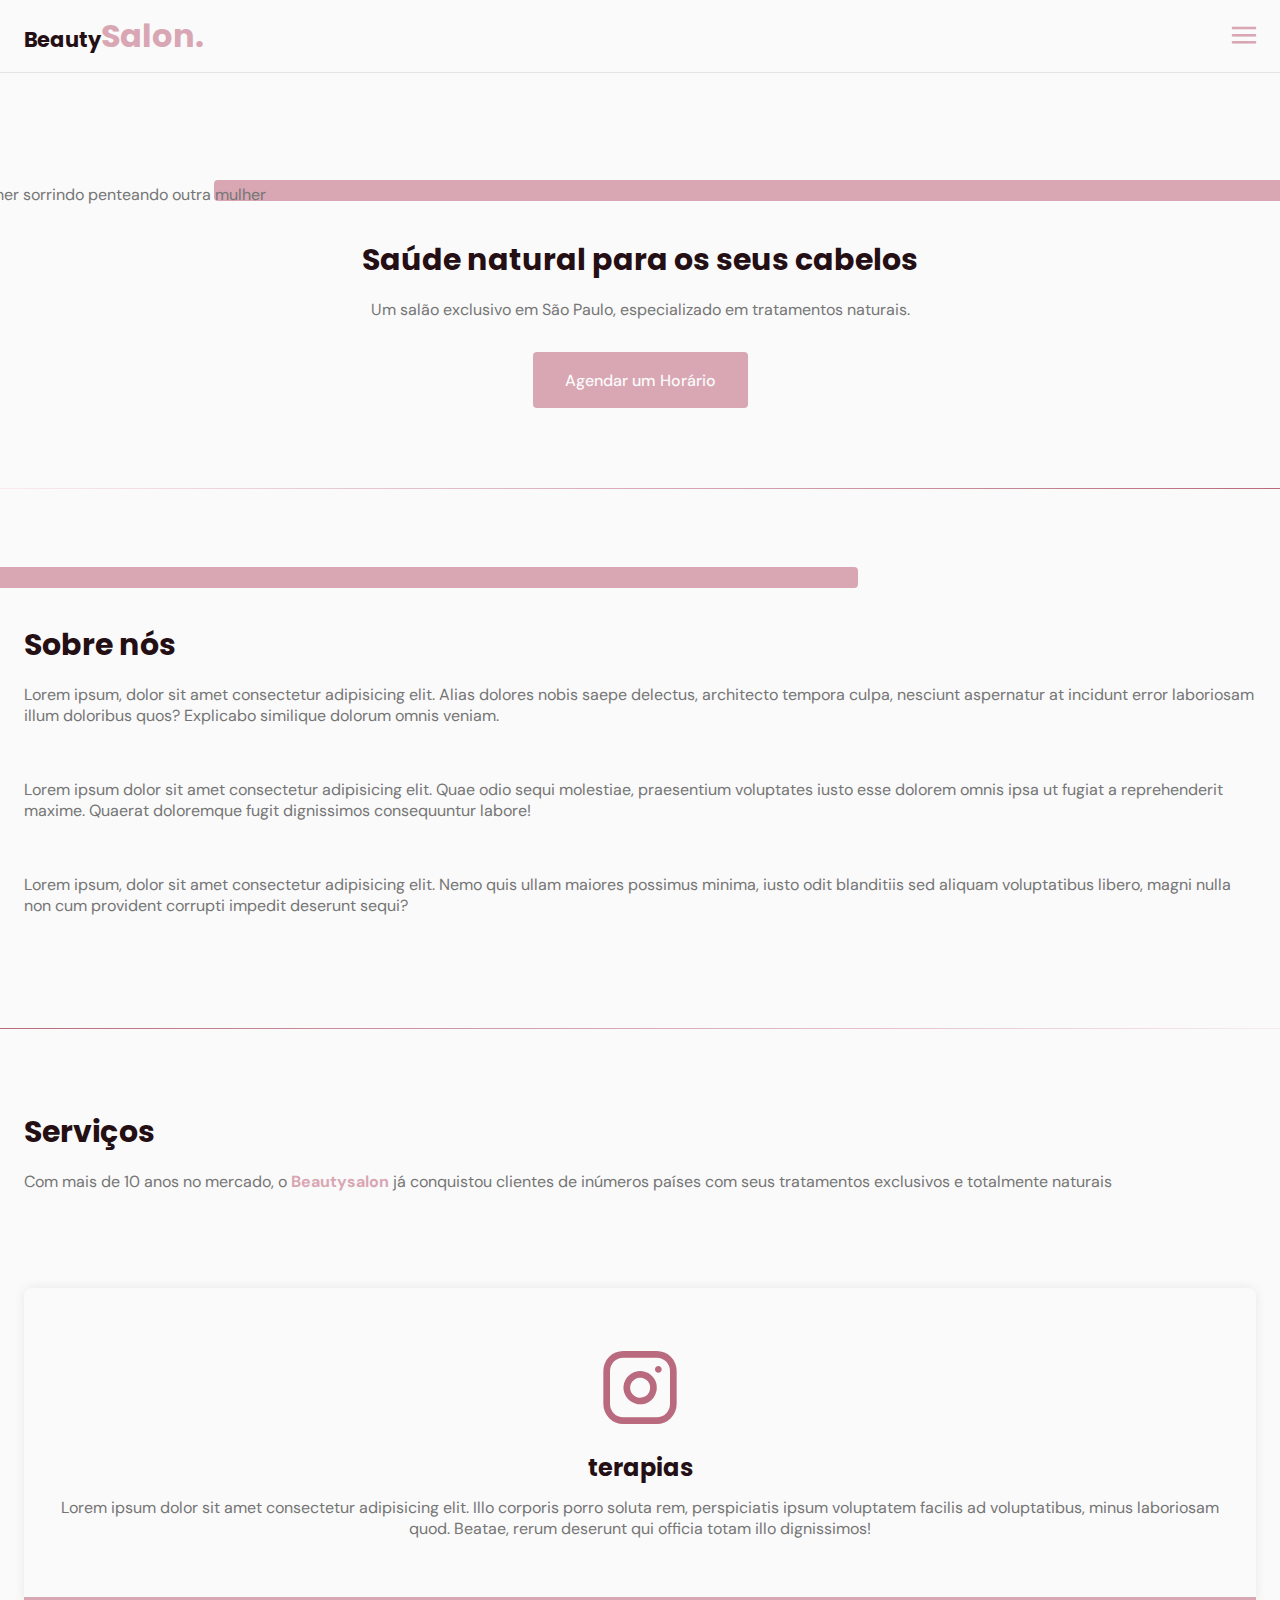
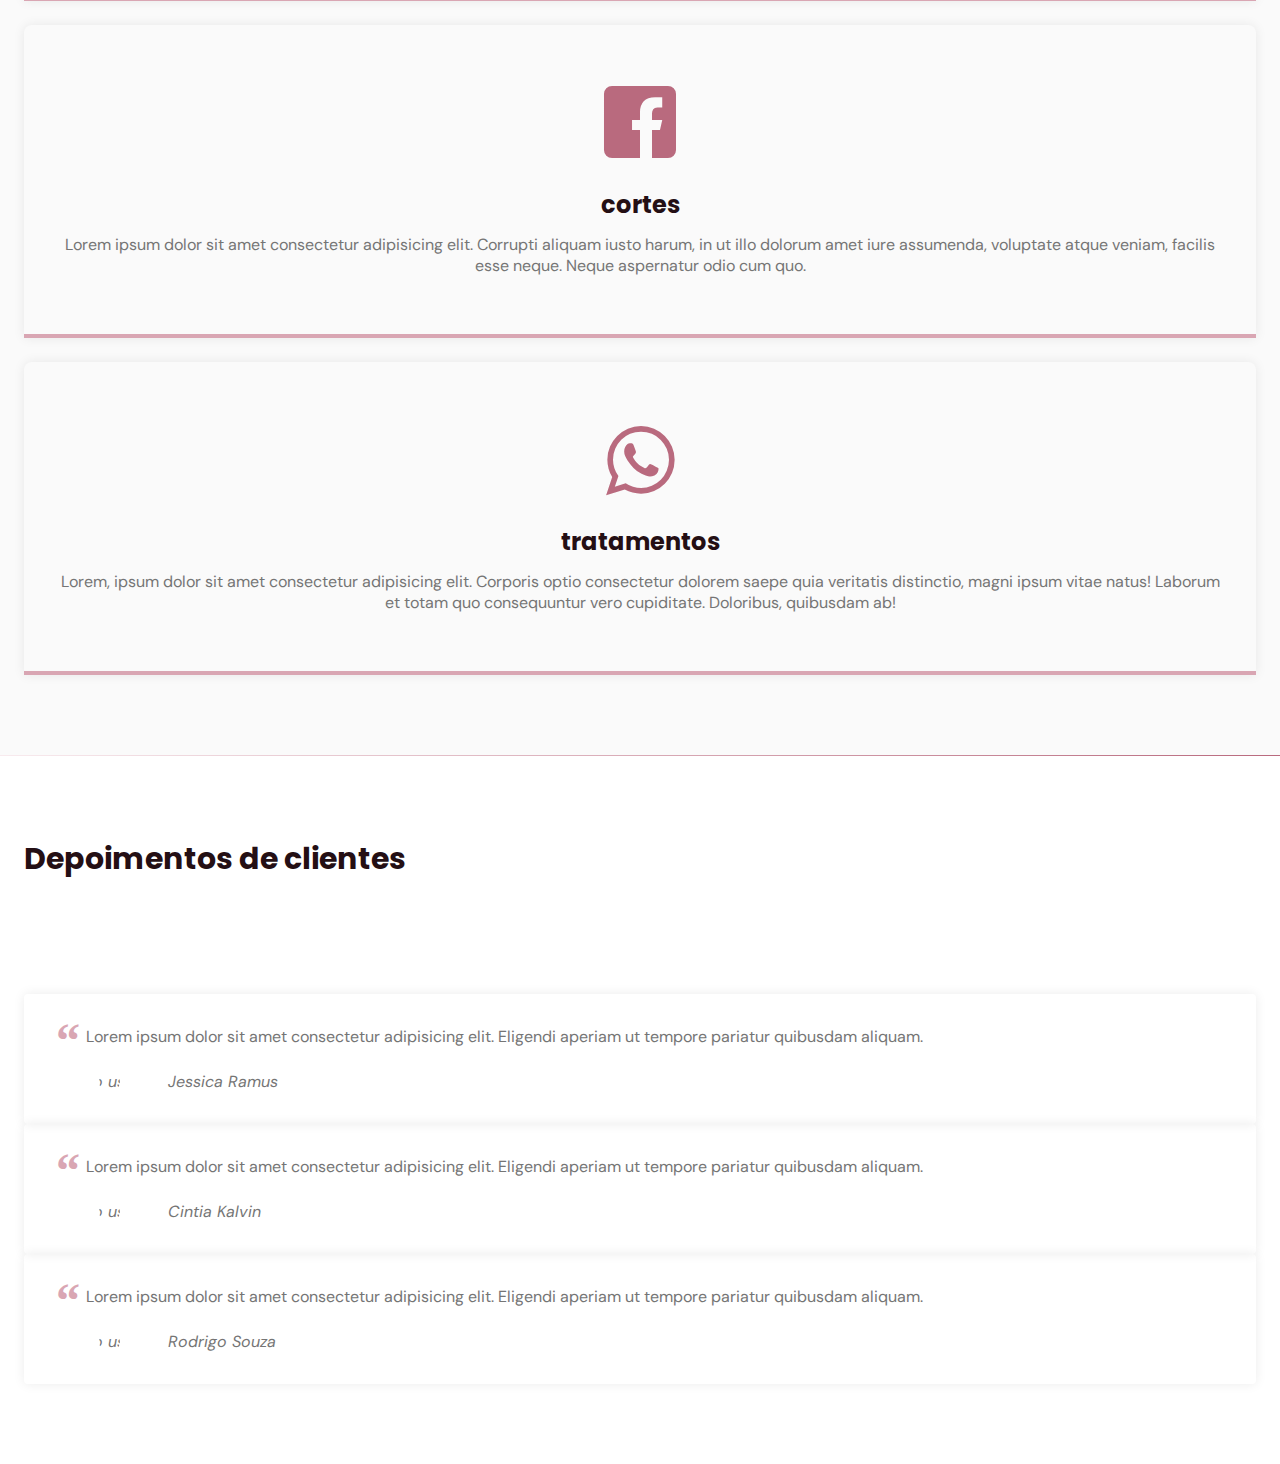
==== index.html @ 665cf6f9 "editando carrosel de depoimentos" ====
<!DOCTYPE html>
<html lang="pt_BR">
  <head>
    <meta charset="UTF-8" />
    <meta name="viewport" content="width=device-width, initial-scale=1.0" />
    <!--Styles-->
    <link rel="stylesheet" href="style.css" />

    <!--Icones-->
    <link rel="stylesheet" href="assets/style.css" />

    <!--Fonts-->
    <link rel="preconnect" href="https://fonts.gstatic.com" />
    <link
      href="https://fonts.googleapis.com/css2?family=DM+Sans:wght@400;500;700&family=Poppins:wght@400;500;700&display=swap"
      rel="stylesheet"
    />
    <title>Moledo Site</title>
  </head>
  <body>
    <!--header-->
    <header id="header">
      <nav class="container">
        <a class="logo" href="#">Beauty<span>Salon.</span></a>
        <!--Menu-->
        <div class="menu">
          <ul class="grid">
            <li><a class="title" href="#home">Inicio</a></li>
            <li><a class="title" href="#about">Sobre</a></li>
            <li><a class="title" href="#services">Serviços</a></li>
            <li><a class="title" href="#testimonials">Depoimentos</a></li>
            <li><a class="title" href="#contact">Contato</a></li>
          </ul>
        </div>
        <!--/menu-->
        <div class="toggle icon-menu"></div>
        <div class="toggle icon-x"></div>
      </nav>
    </header>
    <!--/header-->
    <main>
      <!--home-->
      <section class="section" id="home">
        <div class="container grid">
          <div class="image">
            <img
              src=https://images.unsplash.com/photo-1521590832167-7bcbfaa6381f?ixlib=rb-1.2.1&ixid=MnwxMjA3fDB8MHxwaG90by1wYWdlfHx8fGVufDB8fHx8&auto=format&fit=crop&w=1050&q=80
              alt="Mulher sorrindo penteando outra mulher"
            />
          </div>
          <div class="text">
            <h2 class="title">Saúde natural para os seus cabelos</h2>
            <p>
              Um salão exclusivo em São Paulo, especializado em tratamentos
              naturais.
            </p>
            <a class="button" href="#">Agendar um Horário</a>
          </div>
        </div>
      </section>
      <!--/home-->
      <div class="divider-1"></div>
      <!--about-->
      <section class="section" id="about">
        <div class="container grid">
          <div class="image">
            <img
              src="https://images.unsplash.com/photo-1559599101-f09722fb4948?ixlib=rb-1.2.1&ixid=MnwxMjA3fDB8MHxwaG90by1wYWdlfHx8fGVufDB8fHx8&auto=format&fit=crop&w=1050&q=80"
              alt=""
            />
          </div>
          <div class="text">
            <h2 class="title">Sobre nós</h2>
            <p>
              Lorem ipsum, dolor sit amet consectetur adipisicing elit. Alias
              dolores nobis saepe delectus, architecto tempora culpa, nesciunt
              aspernatur at incidunt error laboriosam illum doloribus quos?
              Explicabo similique dolorum omnis veniam.
            </p>
            <br />
            <p>
              Lorem ipsum dolor sit amet consectetur adipisicing elit. Quae odio
              sequi molestiae, praesentium voluptates iusto esse dolorem omnis
              ipsa ut fugiat a reprehenderit maxime. Quaerat doloremque fugit
              dignissimos consequuntur labore!
            </p>
            <br />
            <p>
              Lorem ipsum, dolor sit amet consectetur adipisicing elit. Nemo
              quis ullam maiores possimus minima, iusto odit blanditiis sed
              aliquam voluptatibus libero, magni nulla non cum provident
              corrupti impedit deserunt sequi?
            </p>
          </div>
        </div>
      </section>
      <!--/about-->
      <div class="divider-2"></div>
      <!--services-->
      <section class="section" id="services">
        <div class="container grid">
          <header>
            <h2 class="title">Serviços</h2>
            <p>
              Com mais de 10 anos no mercado, o <strong> Beautysalon</strong> já
              conquistou clientes de inúmeros países com seus tratamentos
              exclusivos e totalmente naturais
            </p>
          </header>
          <div class="cards grid">
            <div class="card">
              <i class="icon-instagram"></i>
              <h3 class="title">terapias</h3>
              <p>
                Lorem ipsum dolor sit amet consectetur adipisicing elit. Illo
                corporis porro soluta rem, perspiciatis ipsum voluptatem facilis
                ad voluptatibus, minus laboriosam quod. Beatae, rerum deserunt
                qui officia totam illo dignissimos!
              </p>
            </div>
            <div class="card">
              <i class="icon-facebook"></i>
              <h3 class="title">cortes</h3>
              <p>
                Lorem ipsum dolor sit amet consectetur adipisicing elit.
                Corrupti aliquam iusto harum, in ut illo dolorum amet iure
                assumenda, voluptate atque veniam, facilis esse neque. Neque
                aspernatur odio cum quo.
              </p>
            </div>
            <div class="card">
              <i class="icon-whatsapp"></i>
              <h3 class="title">tratamentos</h3>
              <p>
                Lorem, ipsum dolor sit amet consectetur adipisicing elit.
                Corporis optio consectetur dolorem saepe quia veritatis
                distinctio, magni ipsum vitae natus! Laborum et totam quo
                consequuntur vero cupiditate. Doloribus, quibusdam ab!
              </p>
            </div>
          </div>
        </div>
      </section>
      <!--/services-->
      <div class="divider-1"></div>
      <!--slide-->
      <section class="section" id="testimonials">
        <div class="container grid">
            <header>
              <h2 class="title">Depoimentos de clientes</h2>
            </header>
            <div class="testimonials">
              <div class="testimonial">
                <blockquote>
                  <p>
                    <span>&ldquo;</span>
                    Lorem ipsum dolor sit amet consectetur adipisicing elit. Eligendi aperiam ut tempore pariatur quibusdam aliquam. 
                  </p>
                  <cite>
                    <img src="https://randomuser.me/api/portraits/women/9.jpg" alt="foto usuario">
                    Jessica Ramus
                  </cite>
                </blockquote>
              </div>

              <div class="testimonial">
                <blockquote>
                  <p>
                    <span>&ldquo;</span>
                    Lorem ipsum dolor sit amet consectetur adipisicing elit. Eligendi aperiam ut tempore pariatur quibusdam aliquam. 
                  </p>
                  <cite>
                    <img src="https://randomuser.me/api/portraits/women/60.jpg" alt="foto usuario">
                    Cintia Kalvin
                  </cite>
                </blockquote>
              </div>

              <div class="testimonial">
                <blockquote>
                  <p>
                    <span>&ldquo;</span>
                    Lorem ipsum dolor sit amet consectetur adipisicing elit. Eligendi aperiam ut tempore pariatur quibusdam aliquam. 
                  </p>
                  <cite>
                    <img src="https://randomuser.me/api/portraits/men/72.jpg" alt="foto usuario">
                    Rodrigo Souza
                  </cite>
                </blockquote>
              </div>

            </div>
        </div>
      </section>

      <!--contact-->


    </main>

    <script src="main.js"></script>
  </body>
</html>
---- style.css ----
* {
  margin: 0%;
  padding: 0%;
  box-sizing: border-box;
}
img {
  width: 100%;
  height: auto;
}

ul {
  list-style: none;
}

a {
  text-decoration: none;
}

:root {
  --header-height: 4.5rem;
  --hue: 345;
  --base-color: hsl(var(--hue) 40% 75%);
  --base-color-second: hsl(var(--hue) 65% 88%);
  --base-color-alt: hsl(var(--hue) 57% 53%);
  --title-color: hsl(var(--hue) 41% 10%);
  --text-color: hsl(0 0% 46%);
  --text-color-light: hsl(0 0% 98%);
  --body-color: hsl(0 0% 98%);
}

html {
  scroll-behavior: smooth;
}

body {
  font: 400 1rem 'DM Sans', sans-serif;
  color: var(--text-color);
  background: var(--body-color);
  -webkit-font-smoothing: antialiased;
}
.title {
  font: 700 1.875rem 'Poppins', sans-serif;
  color: var(--title-color);
  -webkit-font-smoothing: auto;
}

nav {
  height: 4.5rem;
  display: flex;
  justify-content: space-between;
  align-items: center;
  width: 100%;
}

nav ul li {
  text-align: center;
}

nav ul li a {
  transition: 0.3s;
  position: relative;
}

nav ul li a:hover {
  color: var(--base-color);
}

nav ul li a::after {
  content: '';
  width: 0%;
  height: 2px;
  background: var(--base-color);
  position: absolute;
  left: 0;
  bottom: 0;

  transition: width 0.2s;
}

nav ul li a:hover::after {
  width: 100%;
}

nav .menu {
  opacity: 0;
  visibility: hidden;
  top: -20rem;
  transition: 0.2s;
}

nav .menu ul {
  display: none;
}

nav.show .menu {
  opacity: 1;
  visibility: visible;
  background: var(--body-color);

  height: 100vh;
  width: 100vw;

  position: fixed;
  top: 0;
  left: 0;

  display: grid;
  place-content: center;
}

nav.show .menu ul {
  display: grid;
}
nav.show ul.grid {
  gap: 4rem;
}

.toggle {
  color: var(--base-color);
  font-size: 1.5rem;
  cursor: pointer;
}

nav .icon-x {
  visibility: hidden;
  opacity: 0;

  position: absolute;
  top: -1.5rem;
  right: 1.5rem;

  transition: 0.2s;
}

nav.show div.icon-x {
  visibility: visible;
  opacity: 1;
  top: 1.5rem;
}

.button {
  background-color: var(--base-color);
  color: var(--text-color-light);
  height: 3.5rem;
  display: inline-flex;
  align-items: center;
  padding: 0 2rem;
  border-radius: 0.25rem;
  font: 500 1rem 'DM Sans', sans-serif;
  transition: background 0.3s;
}

.button:hover {
  background: var(--base-color-alt);
}

.divider-1 {
  height: 1px;
  background: linear-gradient(
    270deg,
    hsla(var(--hue), 36%, 57%, 1),
    hsla(var(--hue), 65%, 88%, 0.34)
  );
}

.divider-2 {
  height: 1px;
  background: linear-gradient(
    270deg,
    hsla(var(--hue), 65%, 88%, 0.34),
    hsla(var(--hue), 36%, 57%, 1)
  );
}

#header {
  border-bottom: 1px solid #e4e4e4;
  margin-bottom: 2rem;
  display: flex;

  width: 100%;
  position: fixed;
  top: 0;
  left: 0;
  z-index: 100;
  background-color: var(--body-color);
}

#header.scroll {
  box-shadow: 0px 0px 12px rgba(0, 0, 0, 0.15);
  background: var(--base-color);
}

#header.scroll .logo span {
  transition: 0.5s;
  color: white;
}

#header.scroll .icon-menu {
  transition: 0.5s;
  color: white;
}

.section header {
  margin-bottom: 4rem;
}

.section header strong {
  color: var(--base-color);
}

.logo {
  font: 700 1.31rem 'Poppins', sans-serif;
  color: var(--title-color);
}
.logo span {
  color: var(--base-color);
  font-size: 2rem;
}
main {
  margin-top: 6.5rem;
}

.section {
  padding: 5rem 0;
}

.section .title {
  margin-bottom: 1rem;
}

.container {
  margin-left: 1.5rem;
  margin-right: 1.5rem;
}

.grid {
  display: grid;
  gap: 2rem;
}

#home {
  overflow: hidden;
}
#home .container {
  margin: 0;
}

#home .image {
  position: relative;
}

#home .image::before {
  content: '';
  height: 100%;
  width: 100%;
  background: var(--base-color);
  position: absolute;
  top: -16.8%;
  left: 16.7%;
  z-index: 0;
}

#home .image img {
  position: relative;
  right: 2.93rem;
}
#home .image img,
#home .image::before {
  border-radius: 0.25rem;
}

#home .text {
  margin-left: 1.5rem;
  margin-right: 1.5rem;
  text-align: center;
}

#home .text h1 {
  margin-bottom: 1rem;
}

#home .text p {
  margin-bottom: 2rem;
  max-width: 100%;
}

/*===about===*/

#about .container {
  margin: 0;
}

#about .image {
  position: relative;
}

#about .image::before {
  content: '';
  height: 100%;
  width: 100%;
  background: var(--base-color);
  position: absolute;
  top: -8.3%;
  left: -33%;
  z-index: 0;
}

#about .image img {
  position: relative;
}
#about .image img,
#about .image::before {
  border-radius: 0.25rem;
}

#about .text {
  margin-left: 1.5rem;
  margin-right: 1.5rem;
}

#about .text h1 {
  margin-bottom: 1rem;
}

#about .text p {
  margin-bottom: 2rem;
  max-width: 100%;
}

/*===Services===*/
.cards.grid {
  gap: 1.5rem;
}

.card {
  padding: 3.625rem 2rem;
  box-shadow: 0px 0px 12px rgba(0, 0, 0, 0.08);
  border-bottom: 0.25rem solid var(--base-color);
  border-radius: 0.5rem 0.5rem 0 0;
  text-align: center;
}

.card i {
  display: block;
  margin-bottom: 1.5rem;
  font-size: 5rem;
  color: hsla(var(--hue), 36%, 57%, 1);
}

.card .title {
  font-size: 1.5rem;
  margin-bottom: 0.75rem;
}


#testimonials{
  background:white
}

#testimonials blockquote{
  padding: 2rem;
  box-shadow: 0px 0px 12px rgba(0, 0, 0, 0.08);
  border-radius: 0.25rem;
}

#testimonials blockquote p{
  position: relative;
  text-indent: 1.9rem;
  margin-bottom: 1.5rem;
}

#testimonials blockquote p span {
font: 700 3rem serif;
position: absolute;
left: -1.9rem;
top: -0.8rem;
color: var(--base-color);
}

#testimonials cite img {
height: 2.5rem;
width: 2.5rem;
clip-path: circle();

}

#testimonials cite{

}
---- assets/style.css ----
@font-face {
  font-family: 'icomoon';
  src:  url('fonts/icomoon.eot?lw36qu');
  src:  url('fonts/icomoon.eot?lw36qu#iefix') format('embedded-opentype'),
    url('fonts/icomoon.ttf?lw36qu') format('truetype'),
    url('fonts/icomoon.woff?lw36qu') format('woff'),
    url('fonts/icomoon.svg?lw36qu#icomoon') format('svg');
  font-weight: normal;
  font-style: normal;
  font-display: block;
}

[class^="icon-"], [class*=" icon-"] {
  /* use !important to prevent issues with browser extensions that change fonts */
  font-family: 'icomoon' !important;
  speak: never;
  font-style: normal;
  font-weight: normal;
  font-variant: normal;
  text-transform: none;
  line-height: 1;

  /* Better Font Rendering =========== */
  -webkit-font-smoothing: antialiased;
  -moz-osx-font-smoothing: grayscale;
}

.icon-whatsapp:before {
  content: "\e900";
}
.icon-menu:before {
  content: "\e901";
}
.icon-instagram-with-circle:before {
  content: "\e902";
}
.icon-facebook:before {
  content: "\e903";
}
.icon-mail:before {
  content: "\e904";
}
.icon-facebook1:before {
  content: "\e905";
}
.icon-instagram:before {
  content: "\e906";
}
.icon-x:before {
  content: "\e907";
}
.icon-phone:before {
  content: "\e908";
}
.icon-profile:before {
  content: "\e901";
}
.icon-card:before {
  content: "\e901";
}
.icon-id:before {
  content: "\e901";
}
.icon-vcard:before {
  content: "\e901";
}
.icon-scissors:before {
  content: "\e900";
}

.icon-cut:before {
  content: "\e900";
}
.icon-blade:before {
  content: "\e900";
}
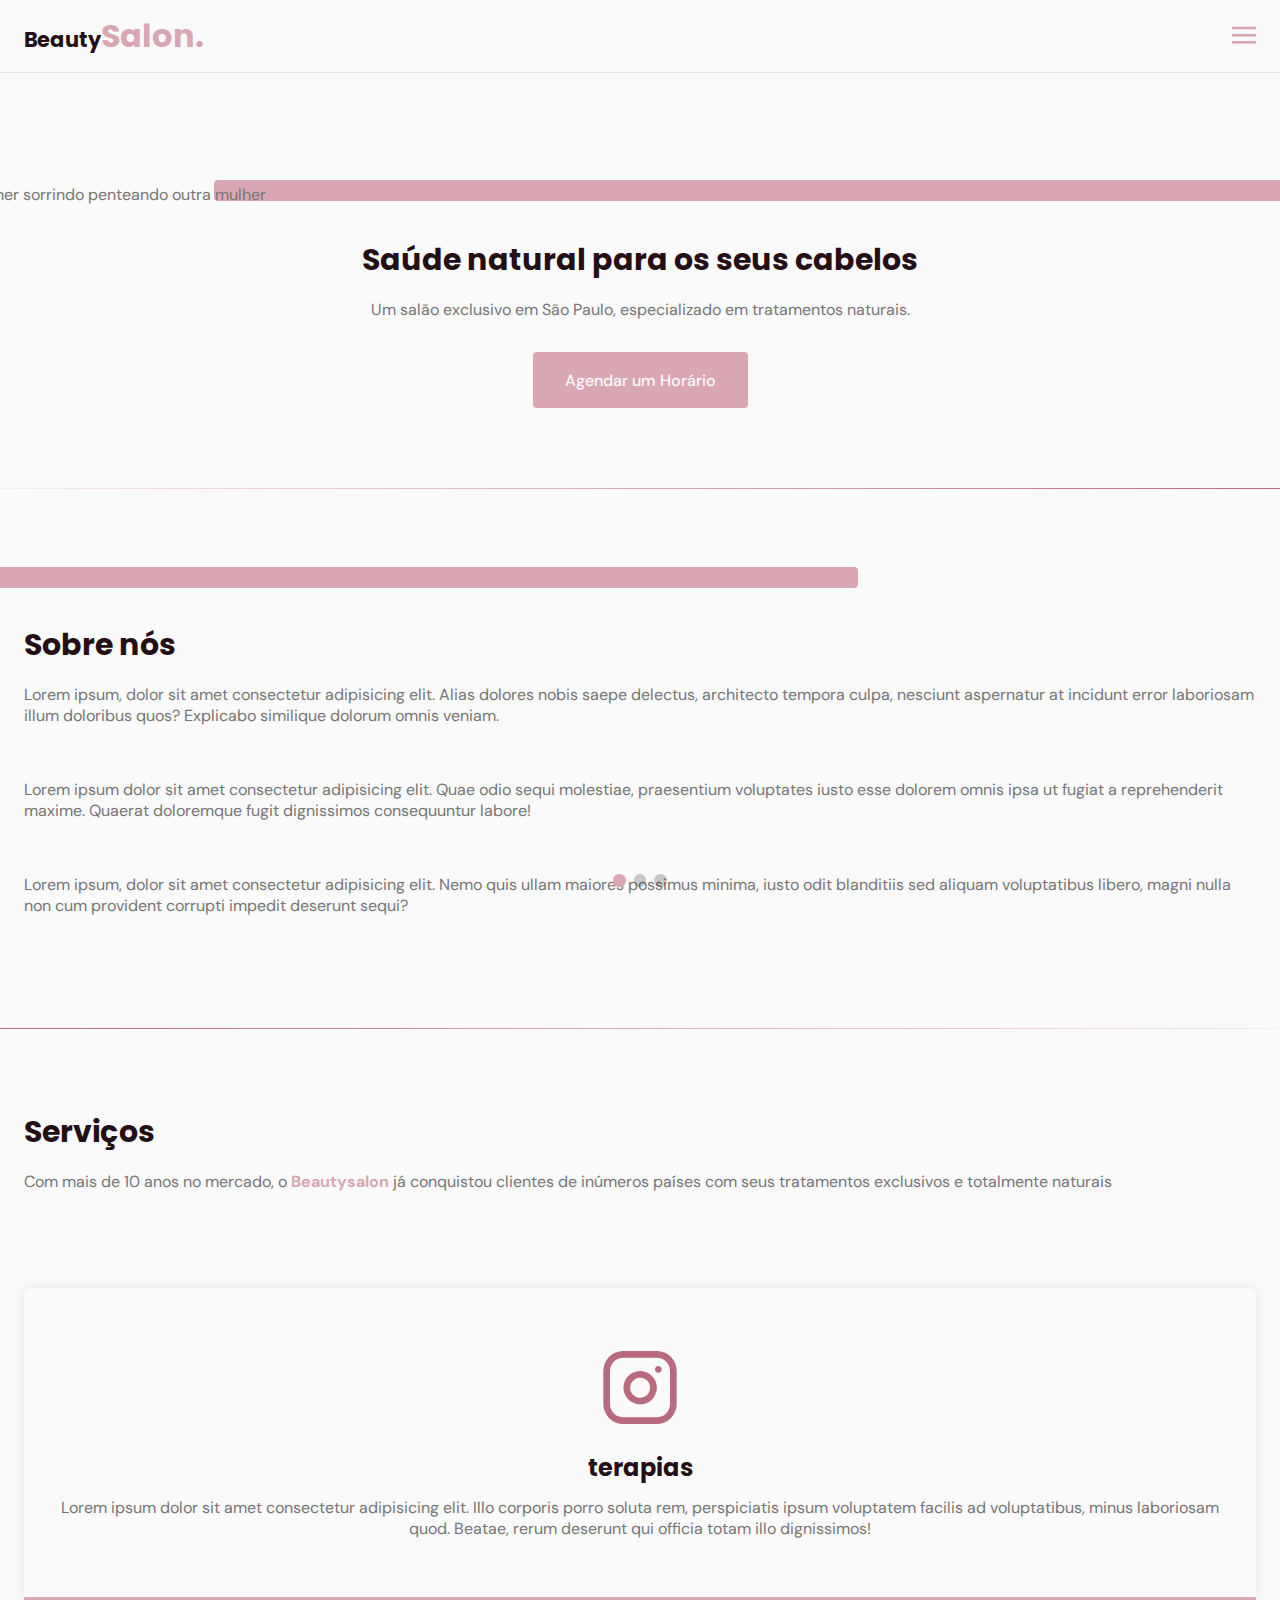
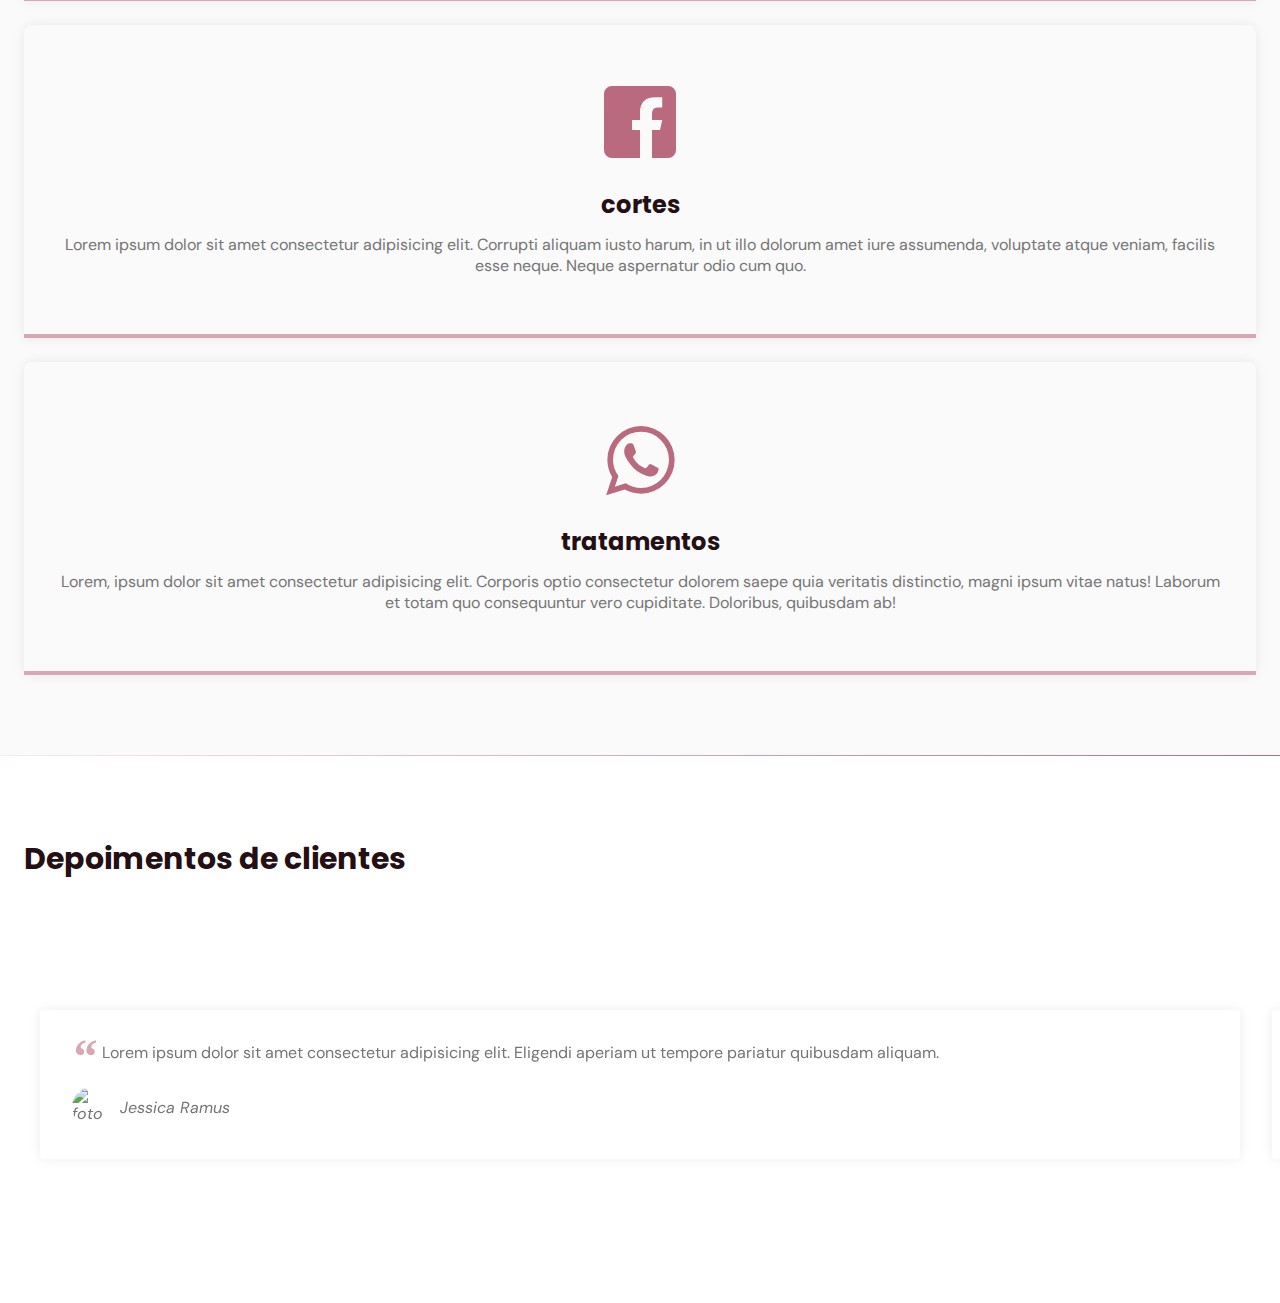
==== commit c16879da: "usando biblioteca swiper" ====
--- a/index.html
+++ b/index.html
@@ -3,6 +3,10 @@
   <head>
     <meta charset="UTF-8" />
     <meta name="viewport" content="width=device-width, initial-scale=1.0" />
+
+     <!--swiper-->
+     <link rel="stylesheet" href="https://unpkg.com/swiper/swiper-bundle.min.css" />
+
     <!--Styles-->
     <link rel="stylesheet" href="style.css" />
 
@@ -11,6 +15,7 @@
 
     <!--Fonts-->
     <link rel="preconnect" href="https://fonts.gstatic.com" />
+   
     <link
       href="https://fonts.googleapis.com/css2?family=DM+Sans:wght@400;500;700&family=Poppins:wght@400;500;700&display=swap"
       rel="stylesheet"
@@ -145,12 +150,14 @@
       <div class="divider-1"></div>
       <!--slide-->
       <section class="section" id="testimonials">
-        <div class="container grid">
+        <div class="container">
             <header>
               <h2 class="title">Depoimentos de clientes</h2>
             </header>
-            <div class="testimonials">
-              <div class="testimonial">
+            <div class="testimonials swiper-container">
+              <div class="swiper-wrapper">
+
+              <div class="testimonial swiper-slide">
                 <blockquote>
                   <p>
                     <span>&ldquo;</span>
@@ -163,7 +170,7 @@
                 </blockquote>
               </div>
 
-              <div class="testimonial">
+              <div class="testimonial swiper-slide">
                 <blockquote>
                   <p>
                     <span>&ldquo;</span>
@@ -176,7 +183,7 @@
                 </blockquote>
               </div>
 
-              <div class="testimonial">
+              <div class="testimonial swiper-slide">
                 <blockquote>
                   <p>
                     <span>&ldquo;</span>
@@ -188,7 +195,8 @@
                   </cite>
                 </blockquote>
               </div>
-
+            </div>
+            <div class="swiper-pagination"></div>
             </div>
         </div>
       </section>
@@ -198,6 +206,7 @@
 
     </main>
 
+    <script src="https://unpkg.com/swiper/swiper-bundle.min.js"></script>
     <script src="main.js"></script>
   </body>
 </html>
--- a/style.css
+++ b/style.css
@@ -372,7 +372,7 @@
 #testimonials blockquote p span {
 font: 700 3rem serif;
 position: absolute;
-left: -1.9rem;
+left: -1.8rem;
 top: -0.8rem;
 color: var(--base-color);
 }
@@ -381,9 +381,28 @@
 height: 2.5rem;
 width: 2.5rem;
 clip-path: circle();
+margin-right: 0.5rem;
 
 }
 
 #testimonials cite{
-
+display: flex;
+align-items: center;
+
+}
+
+
+/*swiper*/
+.swiper-slide{
+  height: auto;
+  padding: 4rem 1rem;
+}
+
+.swiper-pagination-bullet{
+  width: 0.8rem;
+  height: 0.8rem;
+}
+
+.swiper-pagination-bullet-active{
+  background-color: var(--base-color);
 }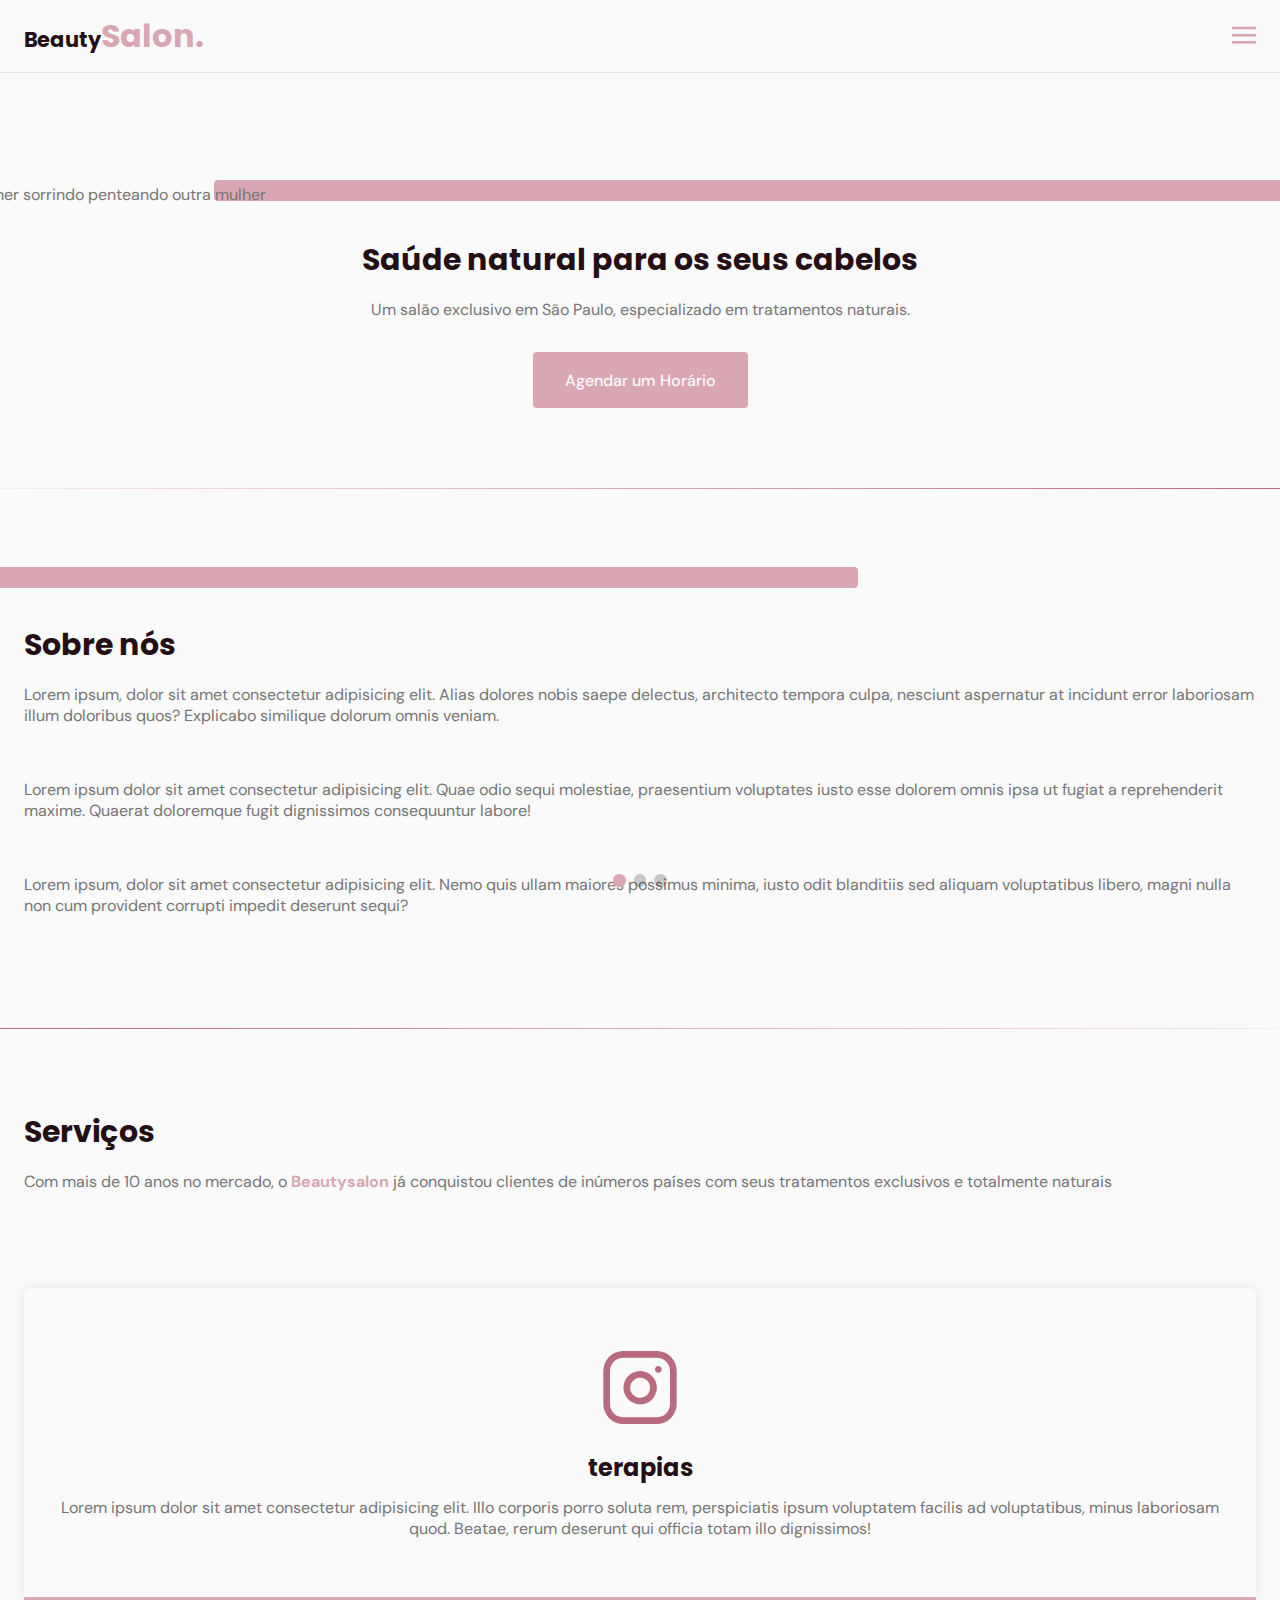
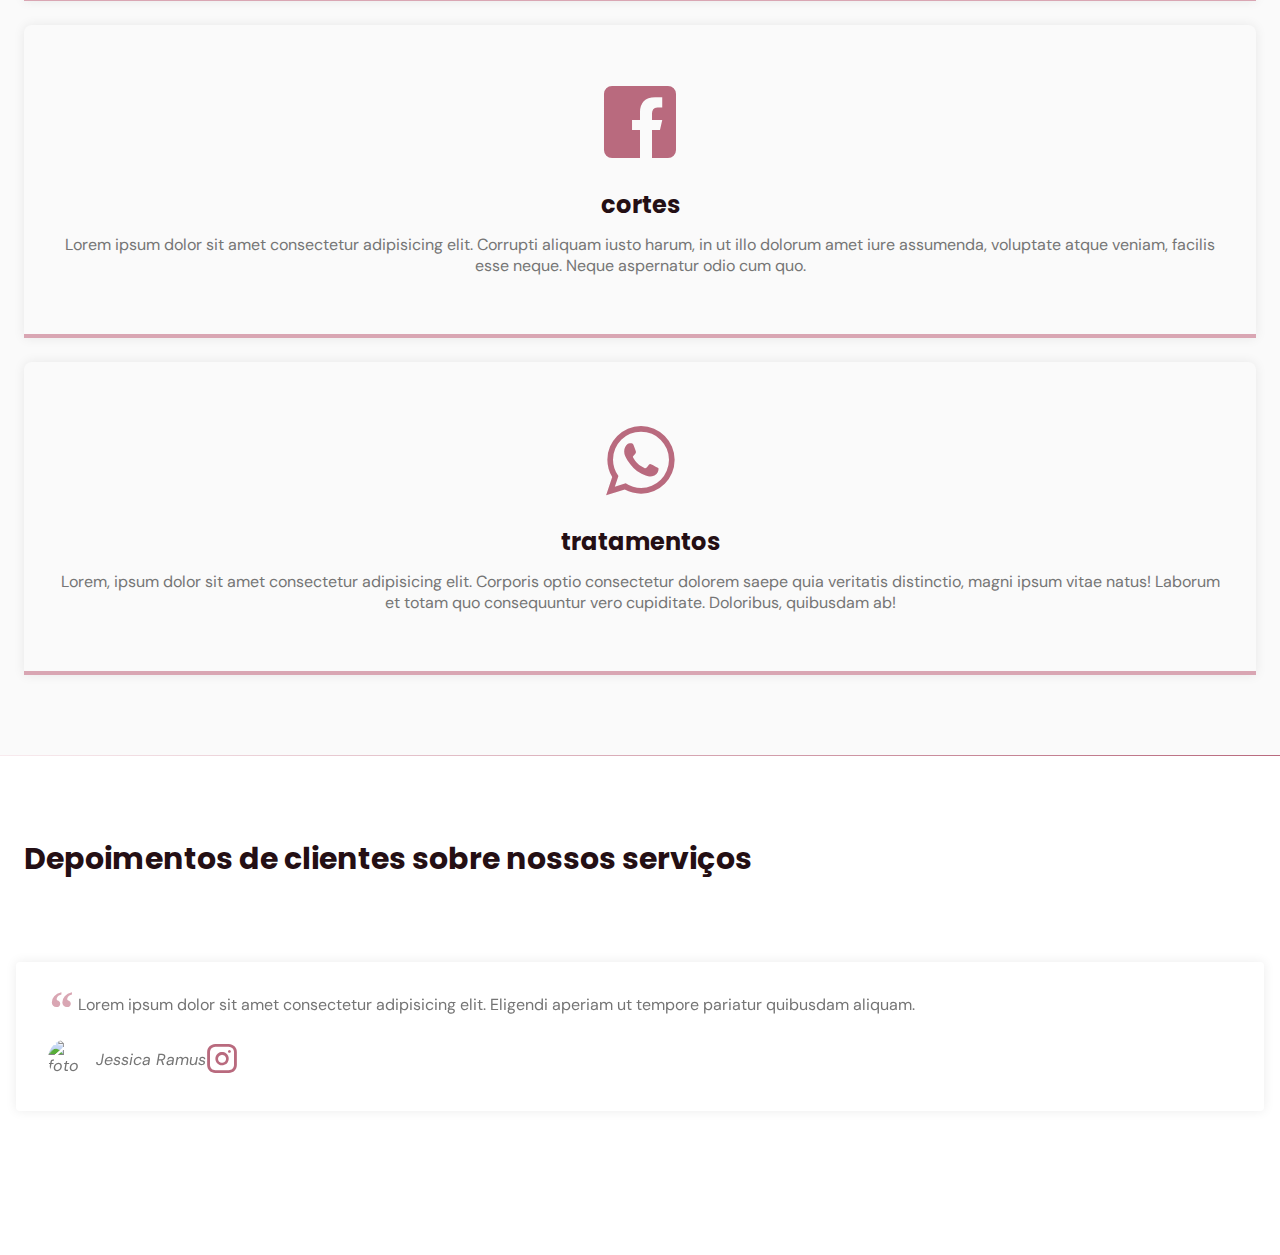
==== commit 1b8d7ebf: "comitando" ====
--- a/index.html
+++ b/index.html
@@ -152,7 +152,7 @@
       <section class="section" id="testimonials">
         <div class="container">
             <header>
-              <h2 class="title">Depoimentos de clientes</h2>
+              <h2 class="title">Depoimentos de clientes sobre nossos serviços</h2>
             </header>
             <div class="testimonials swiper-container">
               <div class="swiper-wrapper">
@@ -166,6 +166,7 @@
                   <cite>
                     <img src="https://randomuser.me/api/portraits/women/9.jpg" alt="foto usuario">
                     Jessica Ramus
+                    <a href=""><i class="icon-instagram"></i></a>
                   </cite>
                 </blockquote>
               </div>
--- a/style.css
+++ b/style.css
@@ -357,6 +357,17 @@
   background:white
 }
 
+#testimonials .container{
+  margin-left: 0;
+  margin-right: 0;
+}
+
+#testimonials header {
+  margin-left: 1.5rem;
+  margin-right: 1.5rem;
+  margin-bottom: 0;
+}
+
 #testimonials blockquote{
   padding: 2rem;
   box-shadow: 0px 0px 12px rgba(0, 0, 0, 0.08);
@@ -377,7 +388,7 @@
 color: var(--base-color);
 }
 
-#testimonials cite img {
+#testimonials cite img  {
 height: 2.5rem;
 width: 2.5rem;
 clip-path: circle();
@@ -391,6 +402,11 @@
 
 }
 
+#testimonials .testimonial  a i {
+  
+  font-size: 2rem;
+  color: hsla(var(--hue), 36%, 57%, 1)
+}
 
 /*swiper*/
 .swiper-slide{
@@ -405,4 +421,5 @@
 
 .swiper-pagination-bullet-active{
   background-color: var(--base-color);
-}+}
+
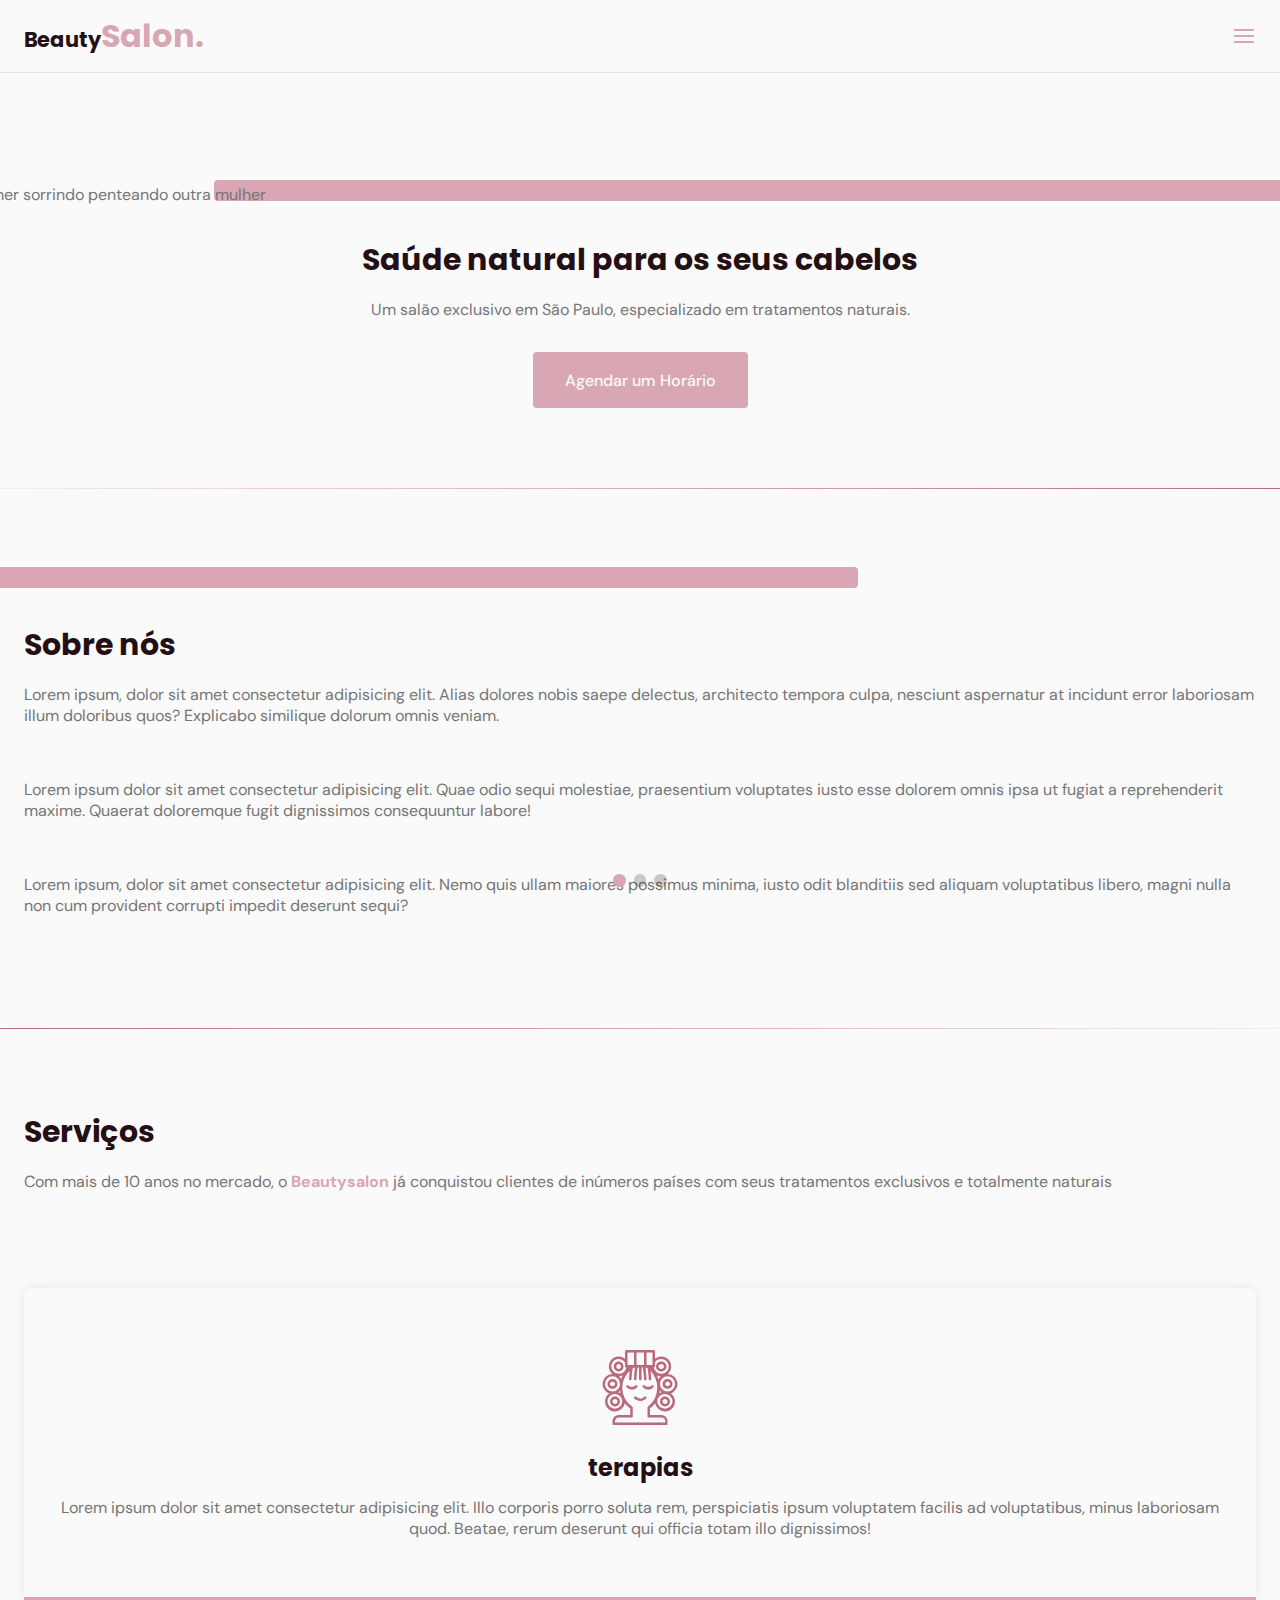
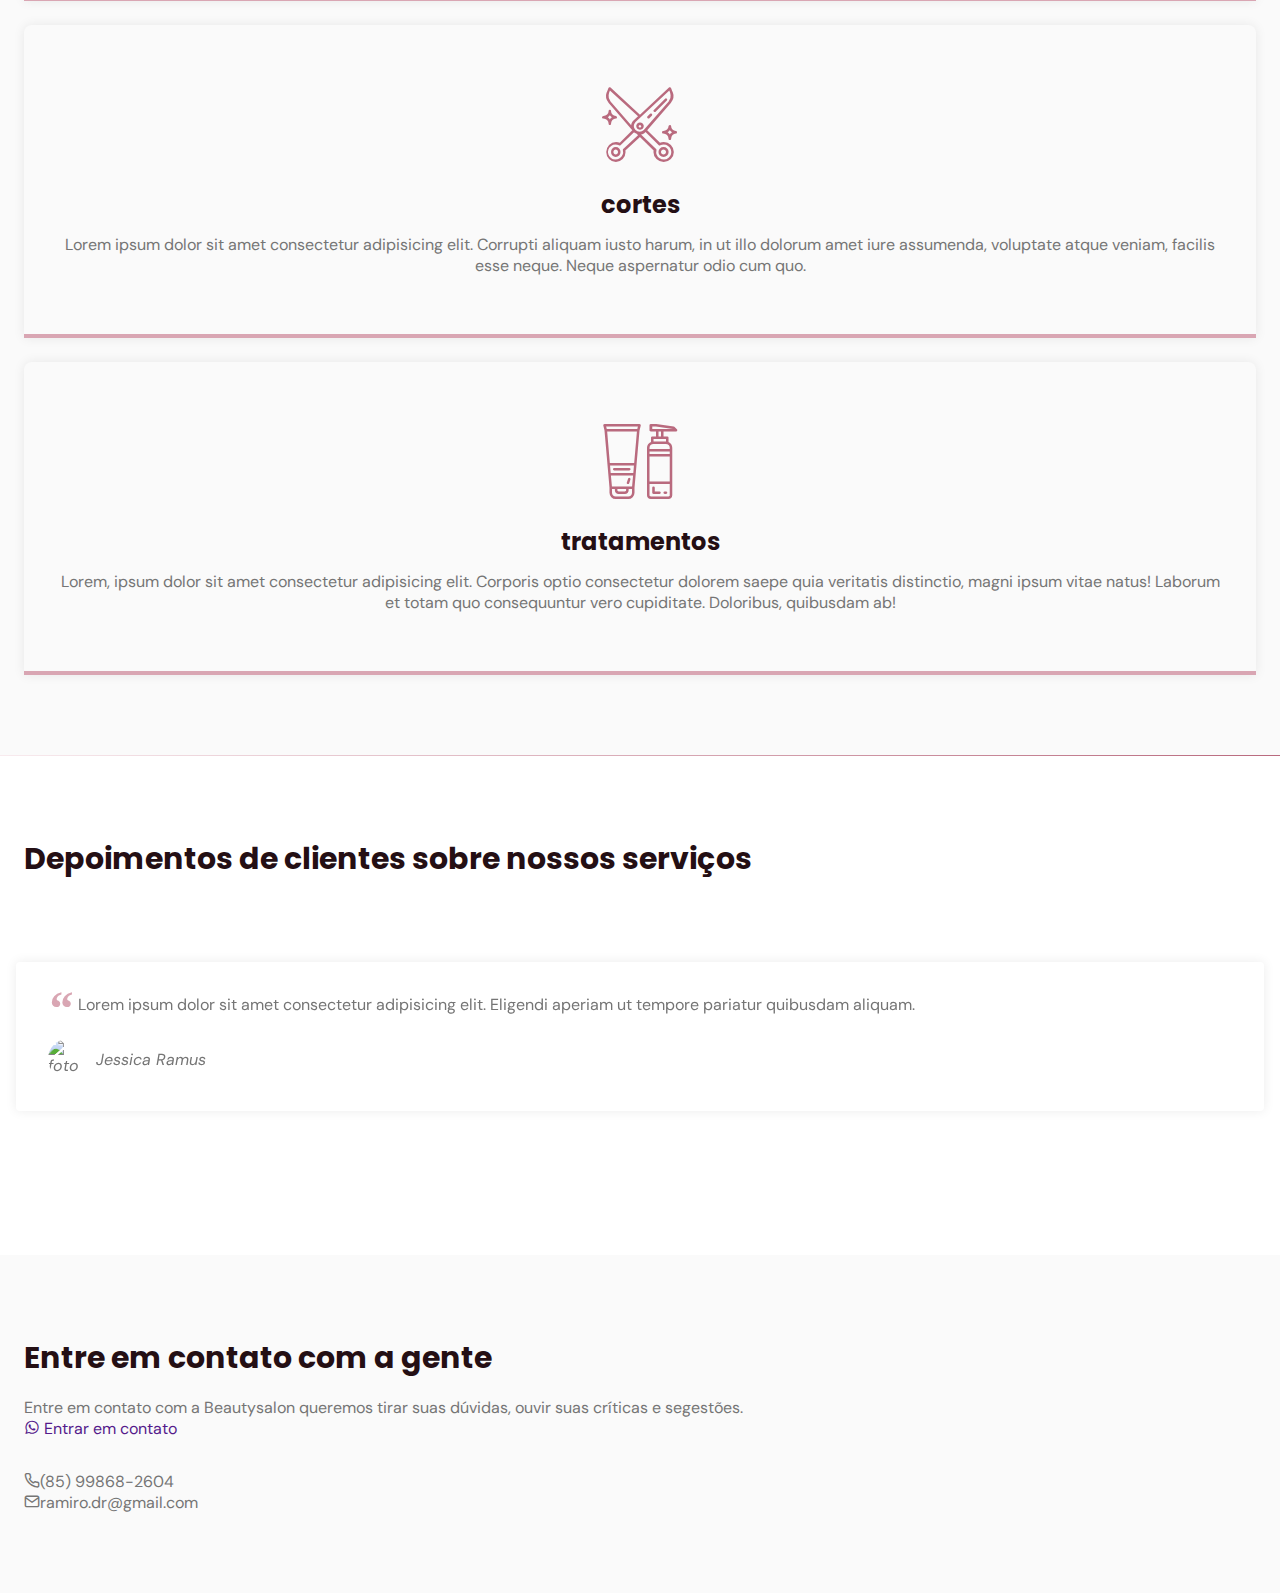
==== commit 7a7886f2: "criando area de contato e resolvendo problema de icones" ====
--- a/index.html
+++ b/index.html
@@ -4,8 +4,11 @@
     <meta charset="UTF-8" />
     <meta name="viewport" content="width=device-width, initial-scale=1.0" />
 
-     <!--swiper-->
-     <link rel="stylesheet" href="https://unpkg.com/swiper/swiper-bundle.min.css" />
+    <!--swiper-->
+    <link
+      rel="stylesheet"
+      href="https://unpkg.com/swiper/swiper-bundle.min.css"
+    />
 
     <!--Styles-->
     <link rel="stylesheet" href="style.css" />
@@ -15,7 +18,7 @@
 
     <!--Fonts-->
     <link rel="preconnect" href="https://fonts.gstatic.com" />
-   
+
     <link
       href="https://fonts.googleapis.com/css2?family=DM+Sans:wght@400;500;700&family=Poppins:wght@400;500;700&display=swap"
       rel="stylesheet"
@@ -39,7 +42,7 @@
         </div>
         <!--/menu-->
         <div class="toggle icon-menu"></div>
-        <div class="toggle icon-x"></div>
+        <div class="toggle icon-close"></div>
       </nav>
     </header>
     <!--/header-->
@@ -49,9 +52,8 @@
         <div class="container grid">
           <div class="image">
             <img
-              src=https://images.unsplash.com/photo-1521590832167-7bcbfaa6381f?ixlib=rb-1.2.1&ixid=MnwxMjA3fDB8MHxwaG90by1wYWdlfHx8fGVufDB8fHx8&auto=format&fit=crop&w=1050&q=80
-              alt="Mulher sorrindo penteando outra mulher"
-            />
+            src=https://images.unsplash.com/photo-1521590832167-7bcbfaa6381f?ixlib=rb-1.2.1&ixid=MnwxMjA3fDB8MHxwaG90by1wYWdlfHx8fGVufDB8fHx8&auto=format&fit=crop&w=1050&q=80
+            alt="Mulher sorrindo penteando outra mulher" />
           </div>
           <div class="text">
             <h2 class="title">Saúde natural para os seus cabelos</h2>
@@ -114,7 +116,7 @@
           </header>
           <div class="cards grid">
             <div class="card">
-              <i class="icon-instagram"></i>
+              <i class="icon-woman-hair"></i>
               <h3 class="title">terapias</h3>
               <p>
                 Lorem ipsum dolor sit amet consectetur adipisicing elit. Illo
@@ -124,7 +126,7 @@
               </p>
             </div>
             <div class="card">
-              <i class="icon-facebook"></i>
+              <i class="icon-trim"></i>
               <h3 class="title">cortes</h3>
               <p>
                 Lorem ipsum dolor sit amet consectetur adipisicing elit.
@@ -134,7 +136,7 @@
               </p>
             </div>
             <div class="card">
-              <i class="icon-whatsapp"></i>
+              <i class="icon-cosmetic"></i>
               <h3 class="title">tratamentos</h3>
               <p>
                 Lorem, ipsum dolor sit amet consectetur adipisicing elit.
@@ -151,22 +153,24 @@
       <!--slide-->
       <section class="section" id="testimonials">
         <div class="container">
-            <header>
-              <h2 class="title">Depoimentos de clientes sobre nossos serviços</h2>
-            </header>
-            <div class="testimonials swiper-container">
-              <div class="swiper-wrapper">
-
+          <header>
+            <h2 class="title">Depoimentos de clientes sobre nossos serviços</h2>
+          </header>
+          <div class="testimonials swiper-container">
+            <div class="swiper-wrapper">
               <div class="testimonial swiper-slide">
                 <blockquote>
                   <p>
                     <span>&ldquo;</span>
-                    Lorem ipsum dolor sit amet consectetur adipisicing elit. Eligendi aperiam ut tempore pariatur quibusdam aliquam. 
+                    Lorem ipsum dolor sit amet consectetur adipisicing elit.
+                    Eligendi aperiam ut tempore pariatur quibusdam aliquam.
                   </p>
                   <cite>
-                    <img src="https://randomuser.me/api/portraits/women/9.jpg" alt="foto usuario">
+                    <img
+                      src="https://randomuser.me/api/portraits/women/9.jpg"
+                      alt="foto usuario"
+                    />
                     Jessica Ramus
-                    <a href=""><i class="icon-instagram"></i></a>
                   </cite>
                 </blockquote>
               </div>
@@ -175,10 +179,14 @@
                 <blockquote>
                   <p>
                     <span>&ldquo;</span>
-                    Lorem ipsum dolor sit amet consectetur adipisicing elit. Eligendi aperiam ut tempore pariatur quibusdam aliquam. 
+                    Lorem ipsum dolor sit amet consectetur adipisicing elit.
+                    Eligendi aperiam ut tempore pariatur quibusdam aliquam.
                   </p>
                   <cite>
-                    <img src="https://randomuser.me/api/portraits/women/60.jpg" alt="foto usuario">
+                    <img
+                      src="https://randomuser.me/api/portraits/women/60.jpg"
+                      alt="foto usuario"
+                    />
                     Cintia Kalvin
                   </cite>
                 </blockquote>
@@ -188,23 +196,44 @@
                 <blockquote>
                   <p>
                     <span>&ldquo;</span>
-                    Lorem ipsum dolor sit amet consectetur adipisicing elit. Eligendi aperiam ut tempore pariatur quibusdam aliquam. 
+                    Lorem ipsum dolor sit amet consectetur adipisicing elit.
+                    Eligendi aperiam ut tempore pariatur quibusdam aliquam.
                   </p>
                   <cite>
-                    <img src="https://randomuser.me/api/portraits/men/72.jpg" alt="foto usuario">
+                    <img
+                      src="https://randomuser.me/api/portraits/men/72.jpg"
+                      alt="foto usuario"
+                    />
                     Rodrigo Souza
                   </cite>
                 </blockquote>
               </div>
             </div>
             <div class="swiper-pagination"></div>
-            </div>
+          </div>
         </div>
       </section>
 
       <!--contact-->
-
-
+      <section class="section" id="contact">
+        <div class="container grid">
+          <div class="text">
+            <h2 class="title">Entre em contato com a gente</h2>
+            <p>
+              Entre em contato com a Beautysalon queremos tirar suas dúvidas,
+              ouvir suas críticas e segestões.
+            </p>
+            <a href=""><i class="icon-whatsapp"></i> Entrar em contato</a>
+          </div>
+
+          <div class="contact-alternative">
+            <ul>
+              <li><i class="icon-phone"></i>(85) 99868-2604</li>
+              <li><i class="icon-mail"></i>ramiro.dr@gmail.com</li>
+            </ul>
+          </div>
+        </div>
+      </section>
     </main>
 
     <script src="https://unpkg.com/swiper/swiper-bundle.min.js"></script>
--- a/style.css
+++ b/style.css
@@ -121,7 +121,7 @@
   cursor: pointer;
 }
 
-nav .icon-x {
+nav .icon-close {
   visibility: hidden;
   opacity: 0;
 
@@ -132,7 +132,7 @@
   transition: 0.2s;
 }
 
-nav.show div.icon-x {
+nav.show div.icon-close {
   visibility: visible;
   opacity: 1;
   top: 1.5rem;
@@ -352,12 +352,11 @@
   margin-bottom: 0.75rem;
 }
 
-
-#testimonials{
-  background:white
-}
-
-#testimonials .container{
+#testimonials {
+  background: white;
+}
+
+#testimonials .container {
   margin-left: 0;
   margin-right: 0;
 }
@@ -368,58 +367,54 @@
   margin-bottom: 0;
 }
 
-#testimonials blockquote{
+#testimonials blockquote {
   padding: 2rem;
   box-shadow: 0px 0px 12px rgba(0, 0, 0, 0.08);
   border-radius: 0.25rem;
 }
 
-#testimonials blockquote p{
+#testimonials blockquote p {
   position: relative;
   text-indent: 1.9rem;
   margin-bottom: 1.5rem;
 }
 
 #testimonials blockquote p span {
-font: 700 3rem serif;
-position: absolute;
-left: -1.8rem;
-top: -0.8rem;
-color: var(--base-color);
-}
-
-#testimonials cite img  {
-height: 2.5rem;
-width: 2.5rem;
-clip-path: circle();
-margin-right: 0.5rem;
-
-}
-
-#testimonials cite{
-display: flex;
-align-items: center;
-
-}
-
-#testimonials .testimonial  a i {
-  
+  font: 700 3rem serif;
+  position: absolute;
+  left: -1.8rem;
+  top: -0.8rem;
+  color: var(--base-color);
+}
+
+#testimonials cite img {
+  height: 2.5rem;
+  width: 2.5rem;
+  clip-path: circle();
+  margin-right: 0.5rem;
+}
+
+#testimonials cite {
+  display: flex;
+  align-items: center;
+}
+
+#testimonials .testimonial a i {
   font-size: 2rem;
-  color: hsla(var(--hue), 36%, 57%, 1)
+  color: hsla(var(--hue), 36%, 57%, 1);
 }
 
 /*swiper*/
-.swiper-slide{
+.swiper-slide {
   height: auto;
   padding: 4rem 1rem;
 }
 
-.swiper-pagination-bullet{
+.swiper-pagination-bullet {
   width: 0.8rem;
   height: 0.8rem;
 }
 
-.swiper-pagination-bullet-active{
+.swiper-pagination-bullet-active {
   background-color: var(--base-color);
 }
-
--- a/assets/style.css
+++ b/assets/style.css
@@ -1,10 +1,10 @@
 @font-face {
   font-family: 'icomoon';
-  src:  url('fonts/icomoon.eot?lw36qu');
-  src:  url('fonts/icomoon.eot?lw36qu#iefix') format('embedded-opentype'),
-    url('fonts/icomoon.ttf?lw36qu') format('truetype'),
-    url('fonts/icomoon.woff?lw36qu') format('woff'),
-    url('fonts/icomoon.svg?lw36qu#icomoon') format('svg');
+  src:  url('fonts/icomoon.eot?52j7e9');
+  src:  url('fonts/icomoon.eot?52j7e9#iefix') format('embedded-opentype'),
+    url('fonts/icomoon.ttf?52j7e9') format('truetype'),
+    url('fonts/icomoon.woff?52j7e9') format('woff'),
+    url('fonts/icomoon.svg?52j7e9#icomoon') format('svg');
   font-weight: normal;
   font-style: normal;
   font-display: block;
@@ -25,52 +25,42 @@
   -moz-osx-font-smoothing: grayscale;
 }
 
-.icon-whatsapp:before {
-  content: "\e900";
+.icon-phone:before {
+  content: "\e904";
+}
+.icon-close:before {
+  content: "\e905";
+}
+.icon-facebook:before {
+  content: "\e906";
+}
+.icon-instagram:before {
+  content: "\e907";
+}
+.icon-mail1:before {
+  content: "\e908";
+}
+.icon-map-pin:before {
+  content: "\e909";
 }
 .icon-menu:before {
-  content: "\e901";
+  content: "\e90a";
 }
-.icon-instagram-with-circle:before {
-  content: "\e902";
+.icon-whatsapp:before {
+  content: "\e90b";
 }
-.icon-facebook:before {
+.icon-youtube:before {
+  content: "\e90c";
+}
+.icon-cosmetic:before {
   content: "\e903";
 }
 .icon-mail:before {
-  content: "\e904";
+  content: "\e900";
 }
-.icon-facebook1:before {
-  content: "\e905";
-}
-.icon-instagram:before {
-  content: "\e906";
-}
-.icon-x:before {
-  content: "\e907";
-}
-.icon-phone:before {
-  content: "\e908";
-}
-.icon-profile:before {
+.icon-trim:before {
   content: "\e901";
 }
-.icon-card:before {
-  content: "\e901";
+.icon-woman-hair:before {
+  content: "\e902";
 }
-.icon-id:before {
-  content: "\e901";
-}
-.icon-vcard:before {
-  content: "\e901";
-}
-.icon-scissors:before {
-  content: "\e900";
-}
-
-.icon-cut:before {
-  content: "\e900";
-}
-.icon-blade:before {
-  content: "\e900";
-}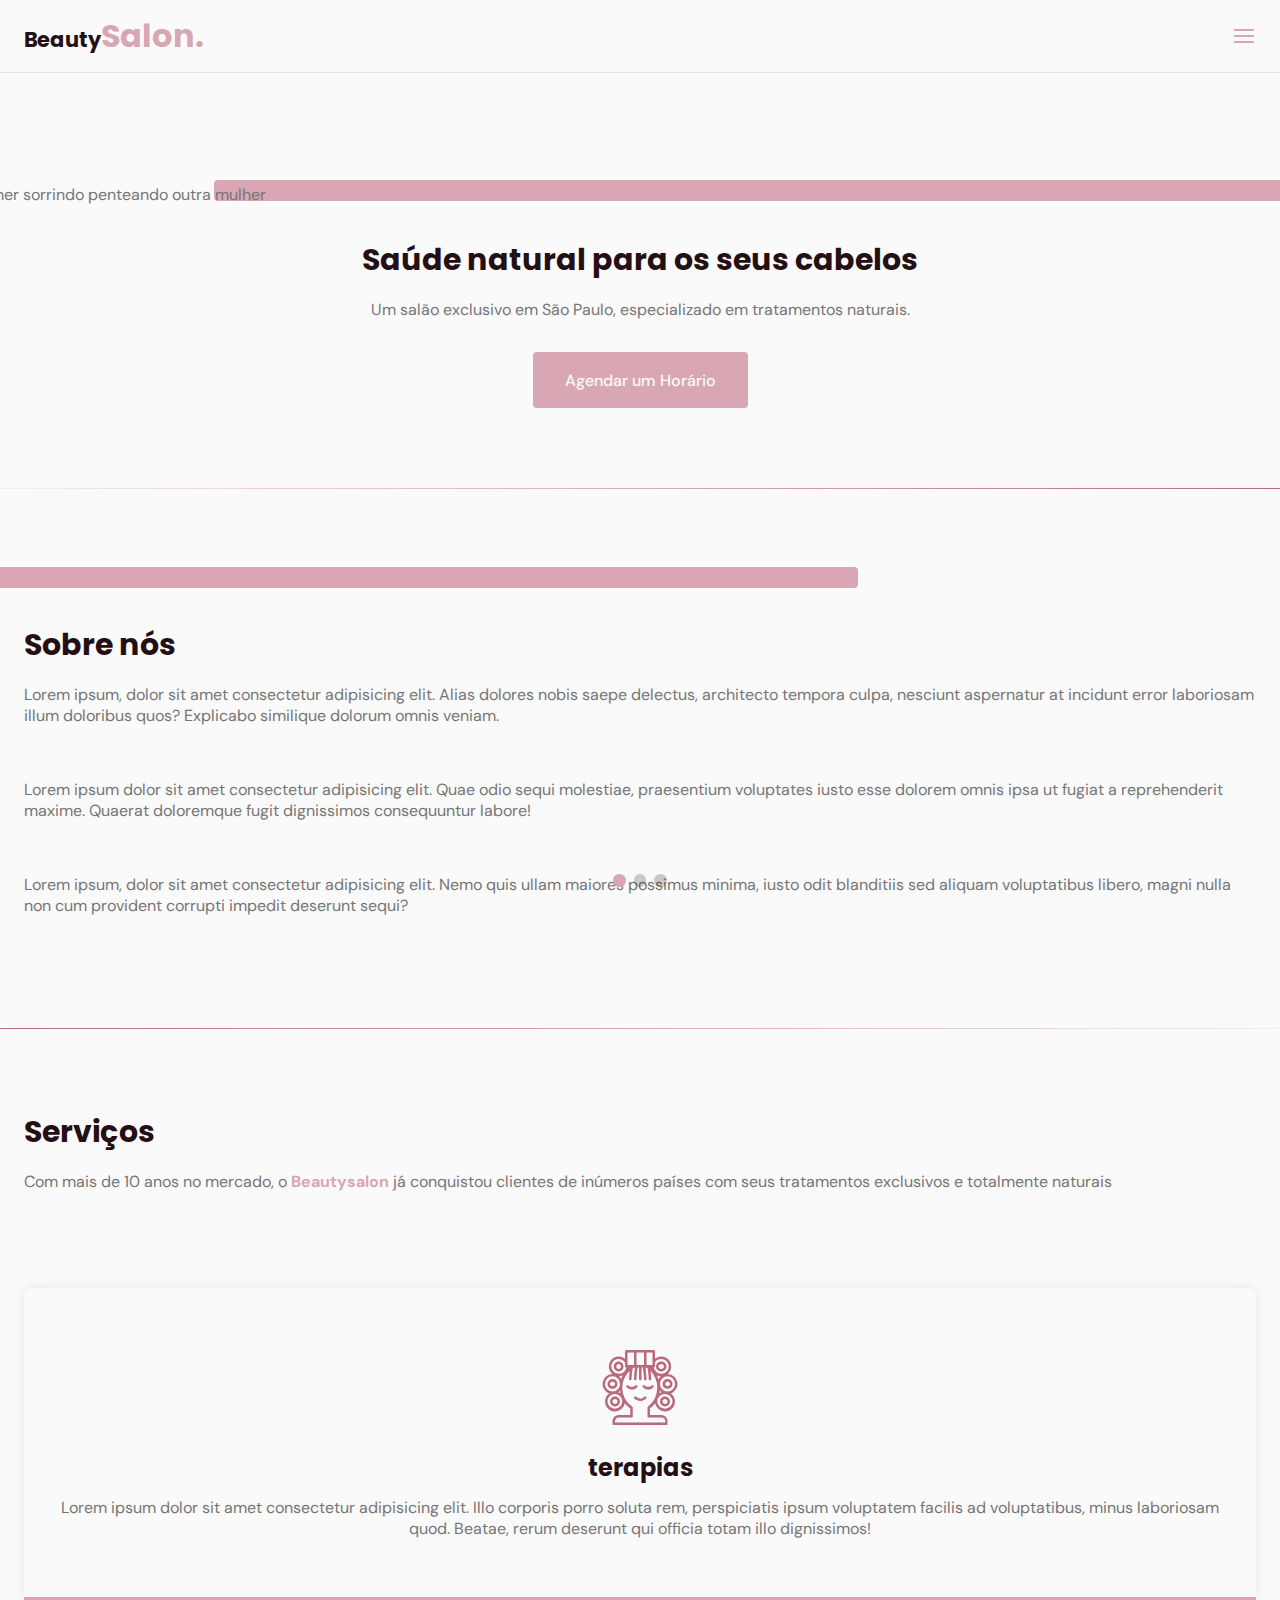
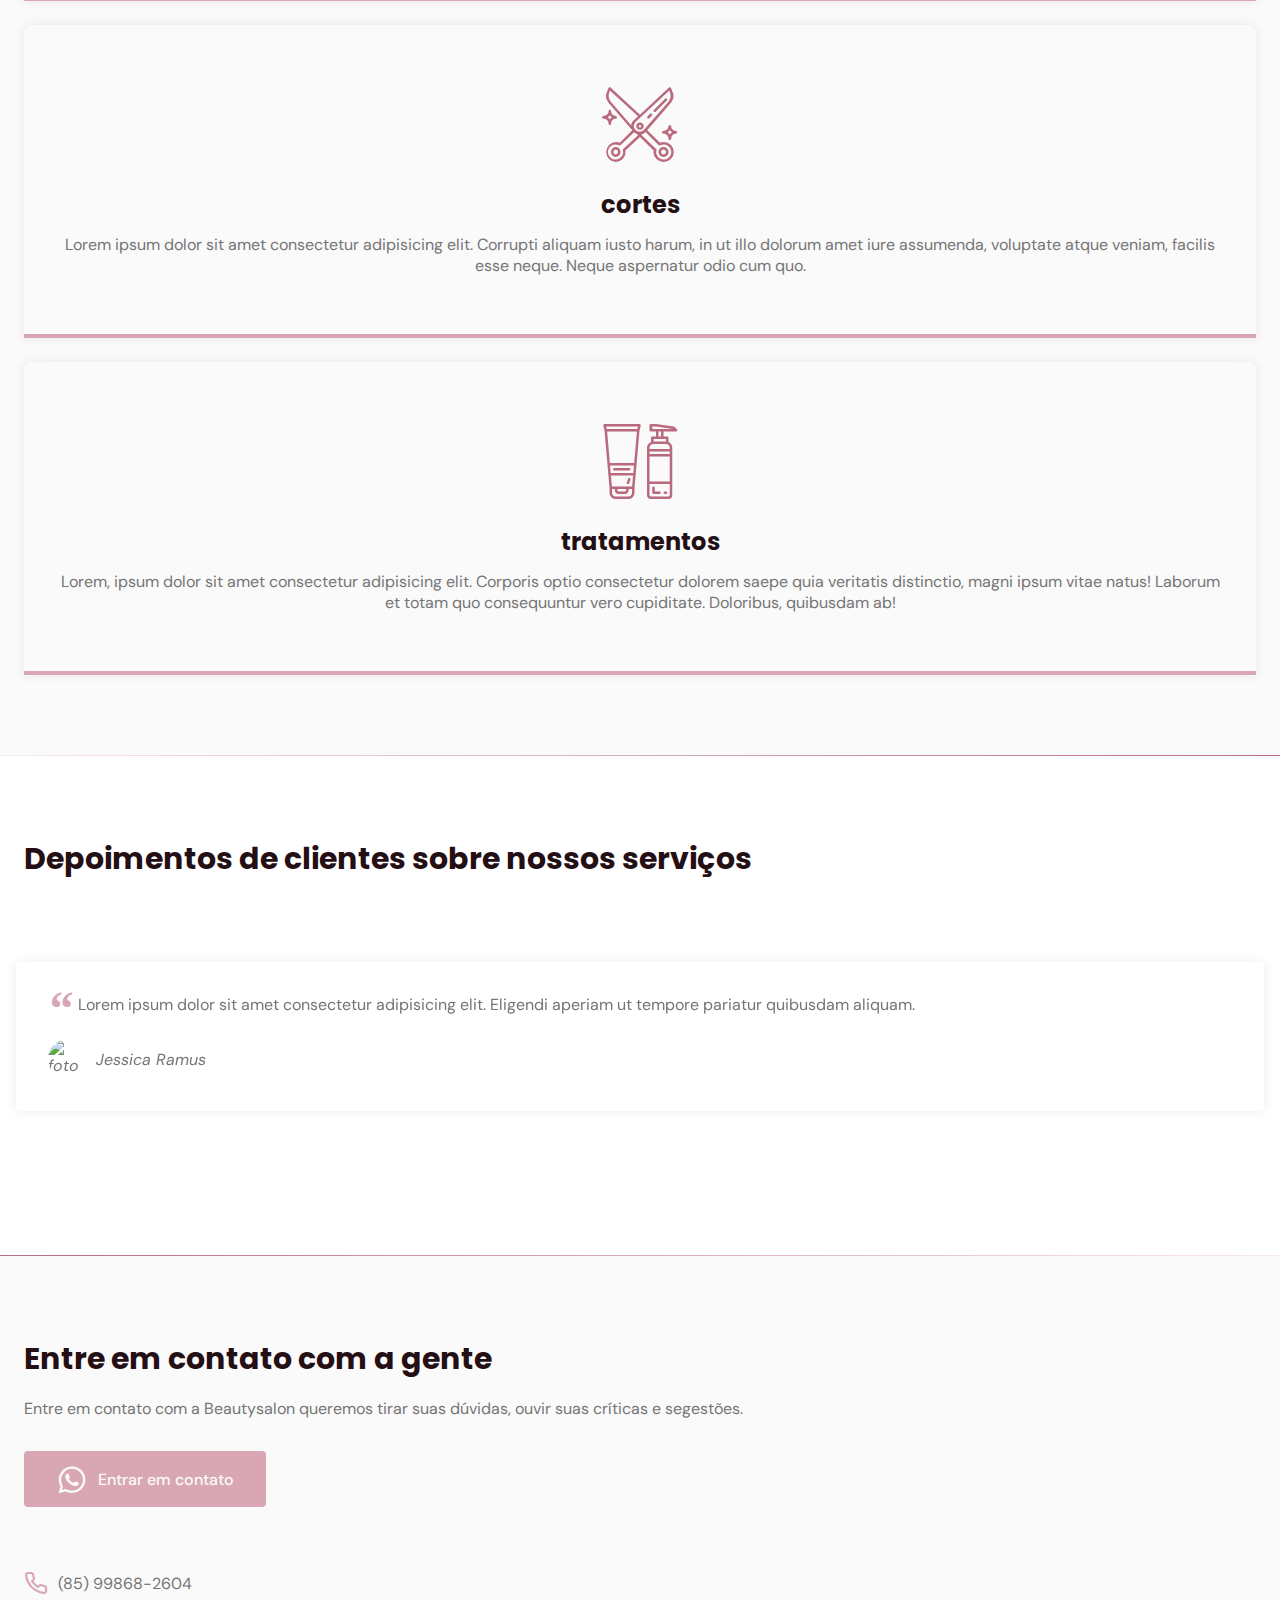
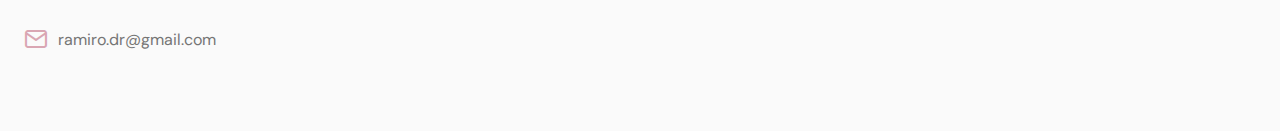
==== commit 65d7a6ca: "usando a whatsapp api para enviar msg via whatsapp" ====
--- a/index.html
+++ b/index.html
@@ -214,6 +214,7 @@
         </div>
       </section>
 
+      <div class="divider-2"></div>
       <!--contact-->
       <section class="section" id="contact">
         <div class="container grid">
@@ -223,11 +224,16 @@
               Entre em contato com a Beautysalon queremos tirar suas dúvidas,
               ouvir suas críticas e segestões.
             </p>
-            <a href=""><i class="icon-whatsapp"></i> Entrar em contato</a>
+            <a
+              href="https://api.whatsapp.com/send?phone=+5585998682604&text=Ola! Desejo agendar um horário"
+              class="button"
+              target="_black"
+              ><i class="icon-whatsapp"></i> Entrar em contato</a
+            >
           </div>
 
           <div class="contact-alternative">
-            <ul>
+            <ul class="grid">
               <li><i class="icon-phone"></i>(85) 99868-2604</li>
               <li><i class="icon-mail"></i>ramiro.dr@gmail.com</li>
             </ul>
--- a/style.css
+++ b/style.css
@@ -418,3 +418,33 @@
 .swiper-pagination-bullet-active {
   background-color: var(--base-color);
 }
+
+/*===contact===*/
+
+#contact .grid {
+  gap: 4rem;
+}
+
+#contact .text p {
+  margin-bottom: 2rem;
+}
+
+#contact .button i {
+  font-size: 2rem;
+  margin-right: 0.6rem;
+}
+
+#contact ul.grid {
+  gap: 2rem;
+}
+
+#contact ul li {
+  display: flex;
+  align-items: center;
+}
+
+#contact ul li i {
+  font-size: 1.5rem;
+  margin-right: 0.6rem;
+  color: var(--base-color);
+}
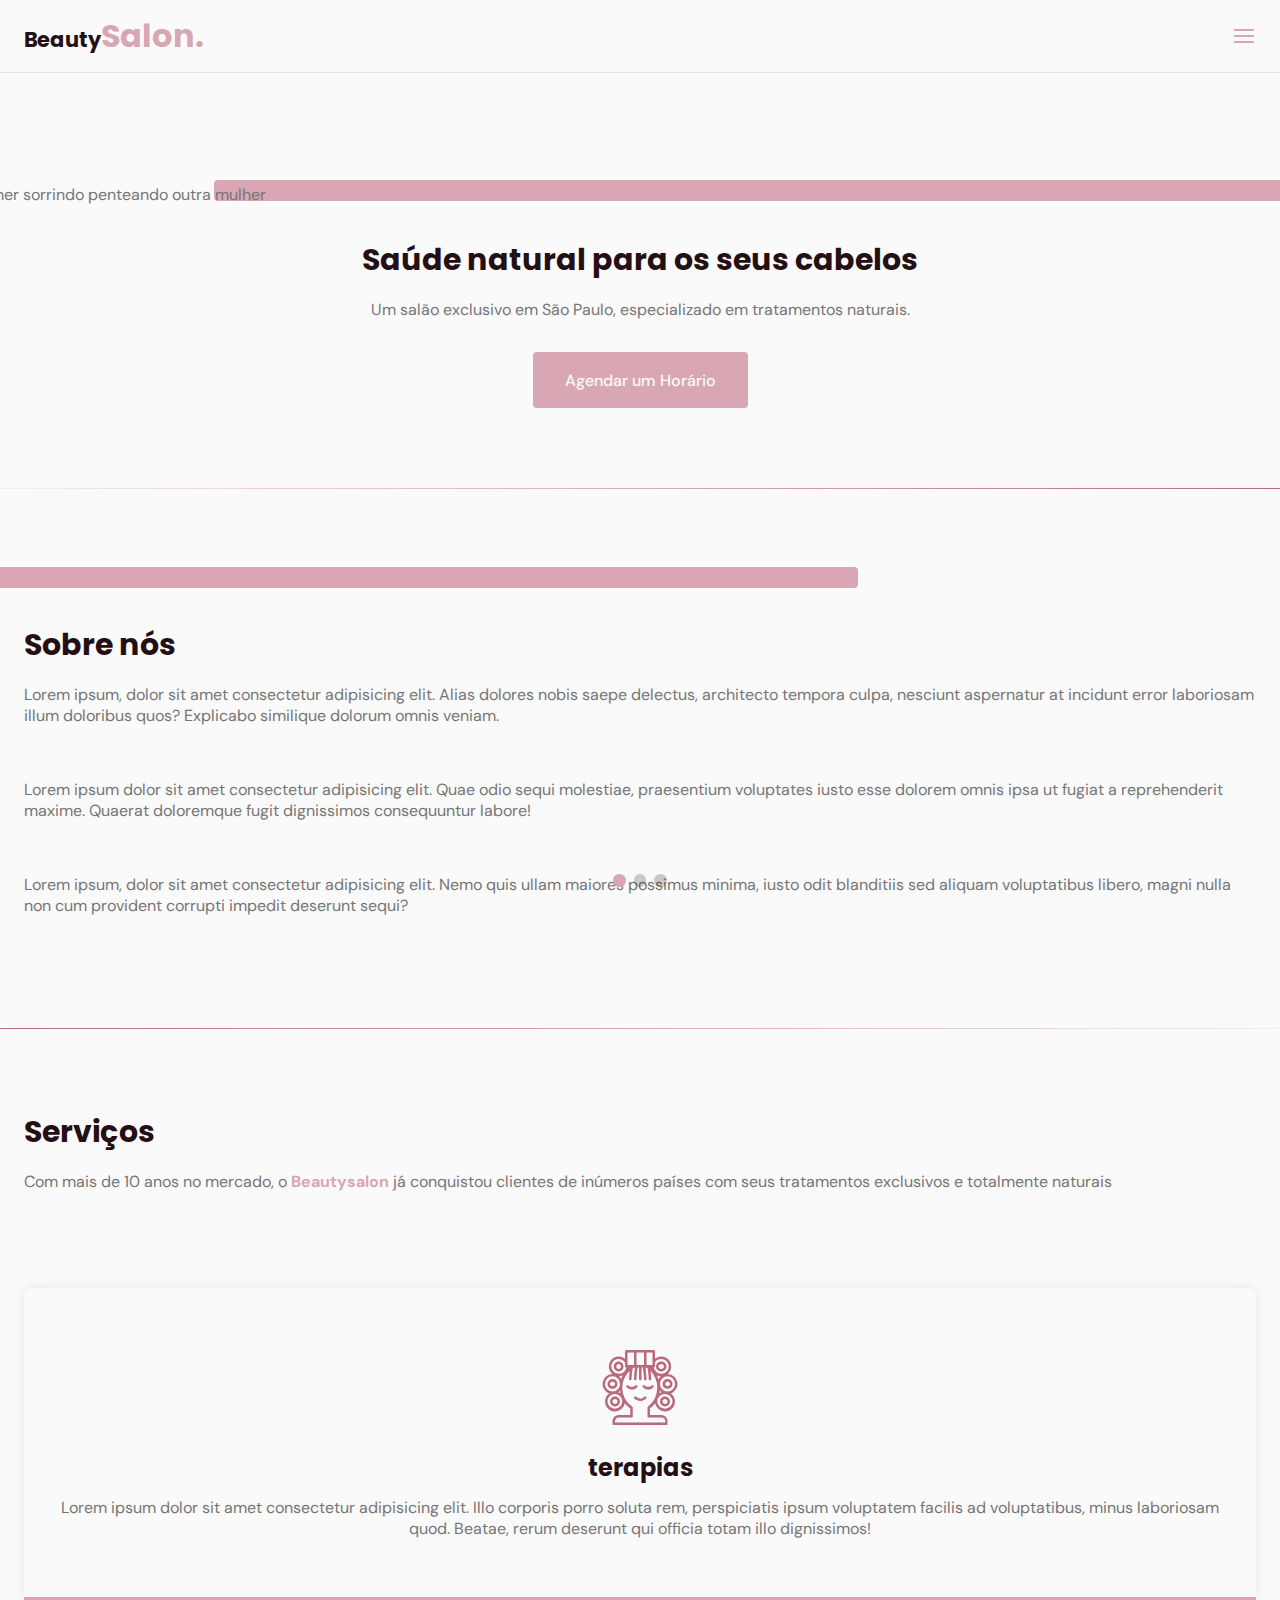
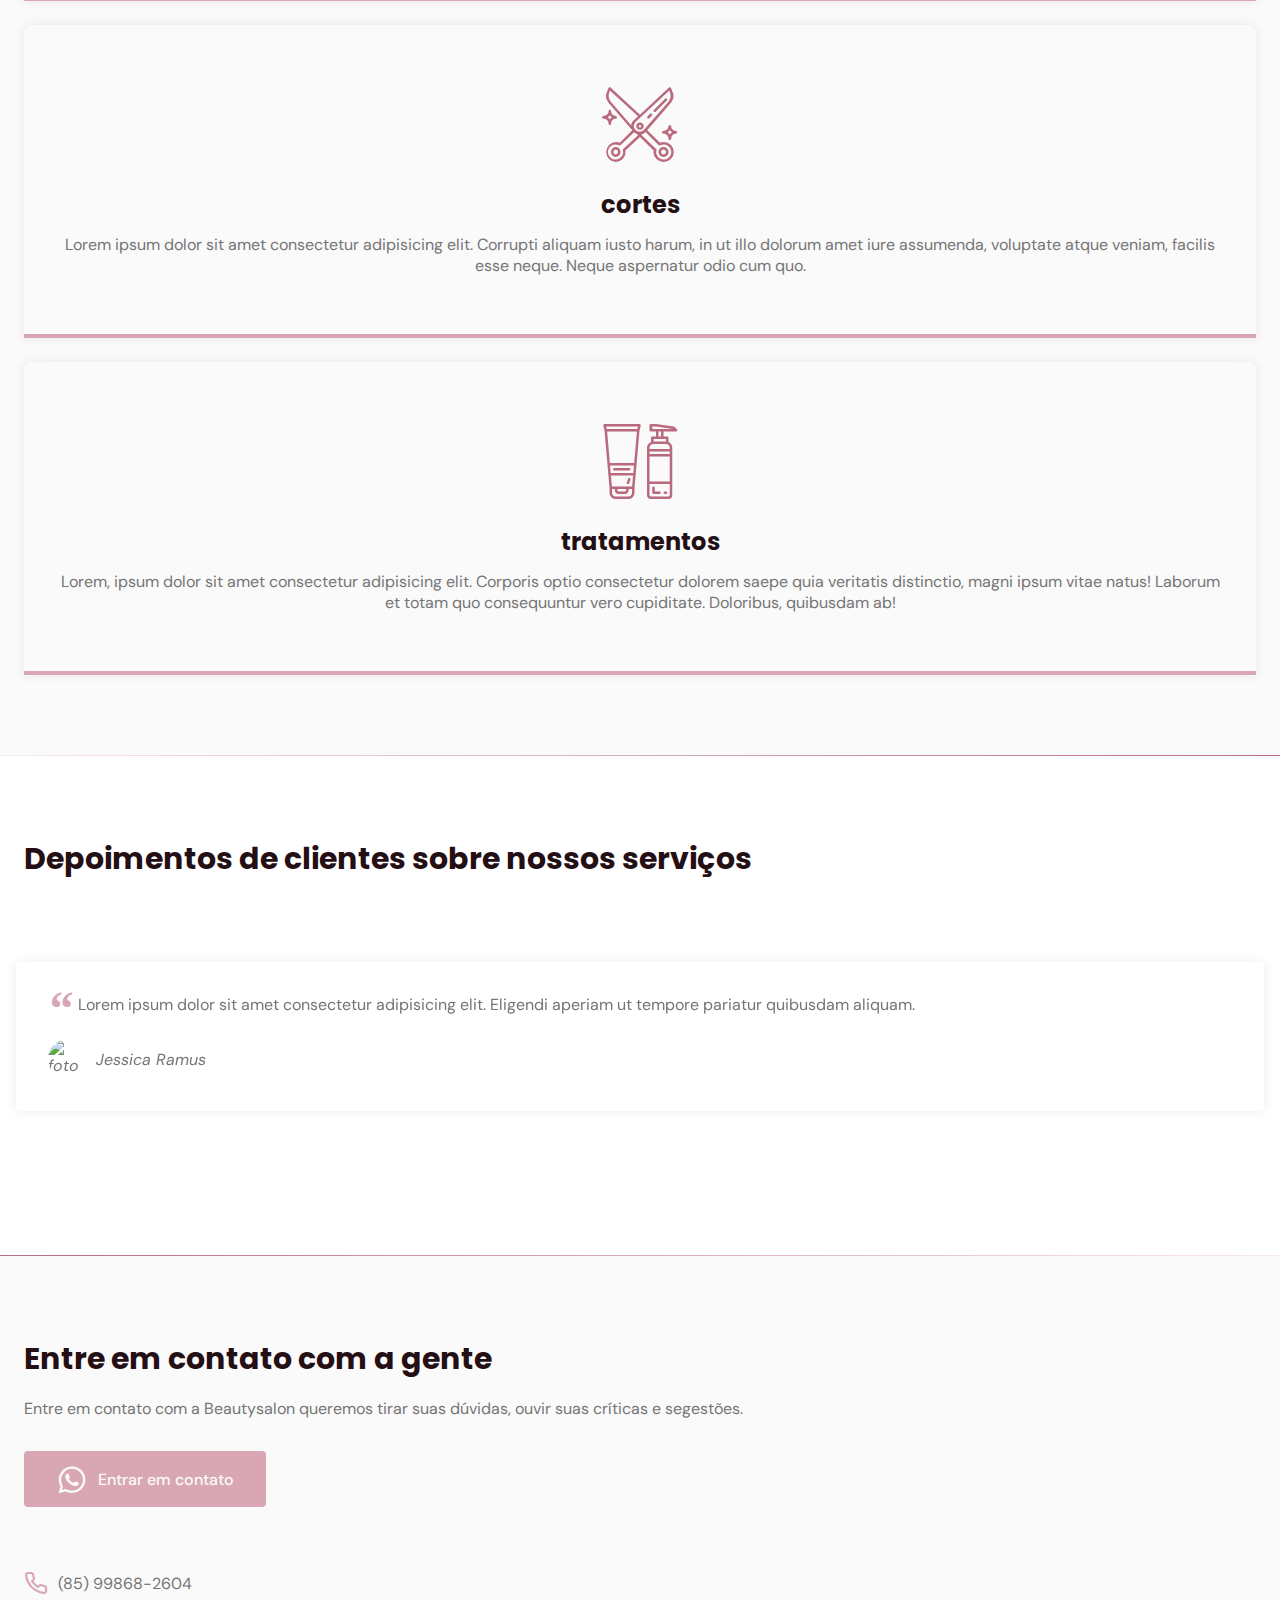
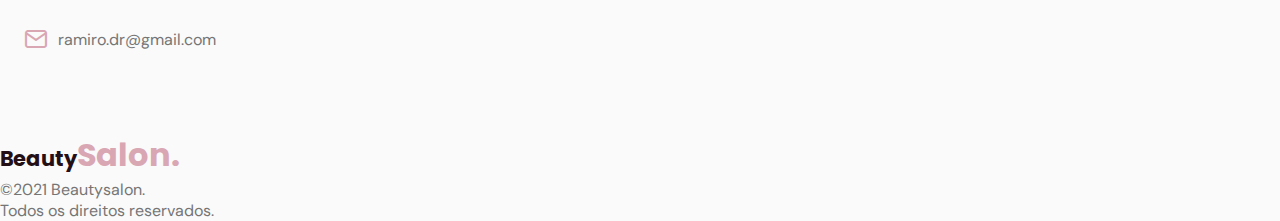
==== commit 4d406927: "iniciando footer" ====
--- a/index.html
+++ b/index.html
@@ -240,6 +240,16 @@
           </div>
         </div>
       </section>
+
+      <footer>
+        <div class="container grid"></div>
+        <div class="rights">
+          <a class="logo" href="#home">Beauty<span>Salon.</span></a>
+          <p>©2021 Beautysalon.</p>
+          <p>Todos os direitos reservados.</p>
+        </div>
+        <div class="social"></div>
+      </footer>
     </main>
 
     <script src="https://unpkg.com/swiper/swiper-bundle.min.js"></script>
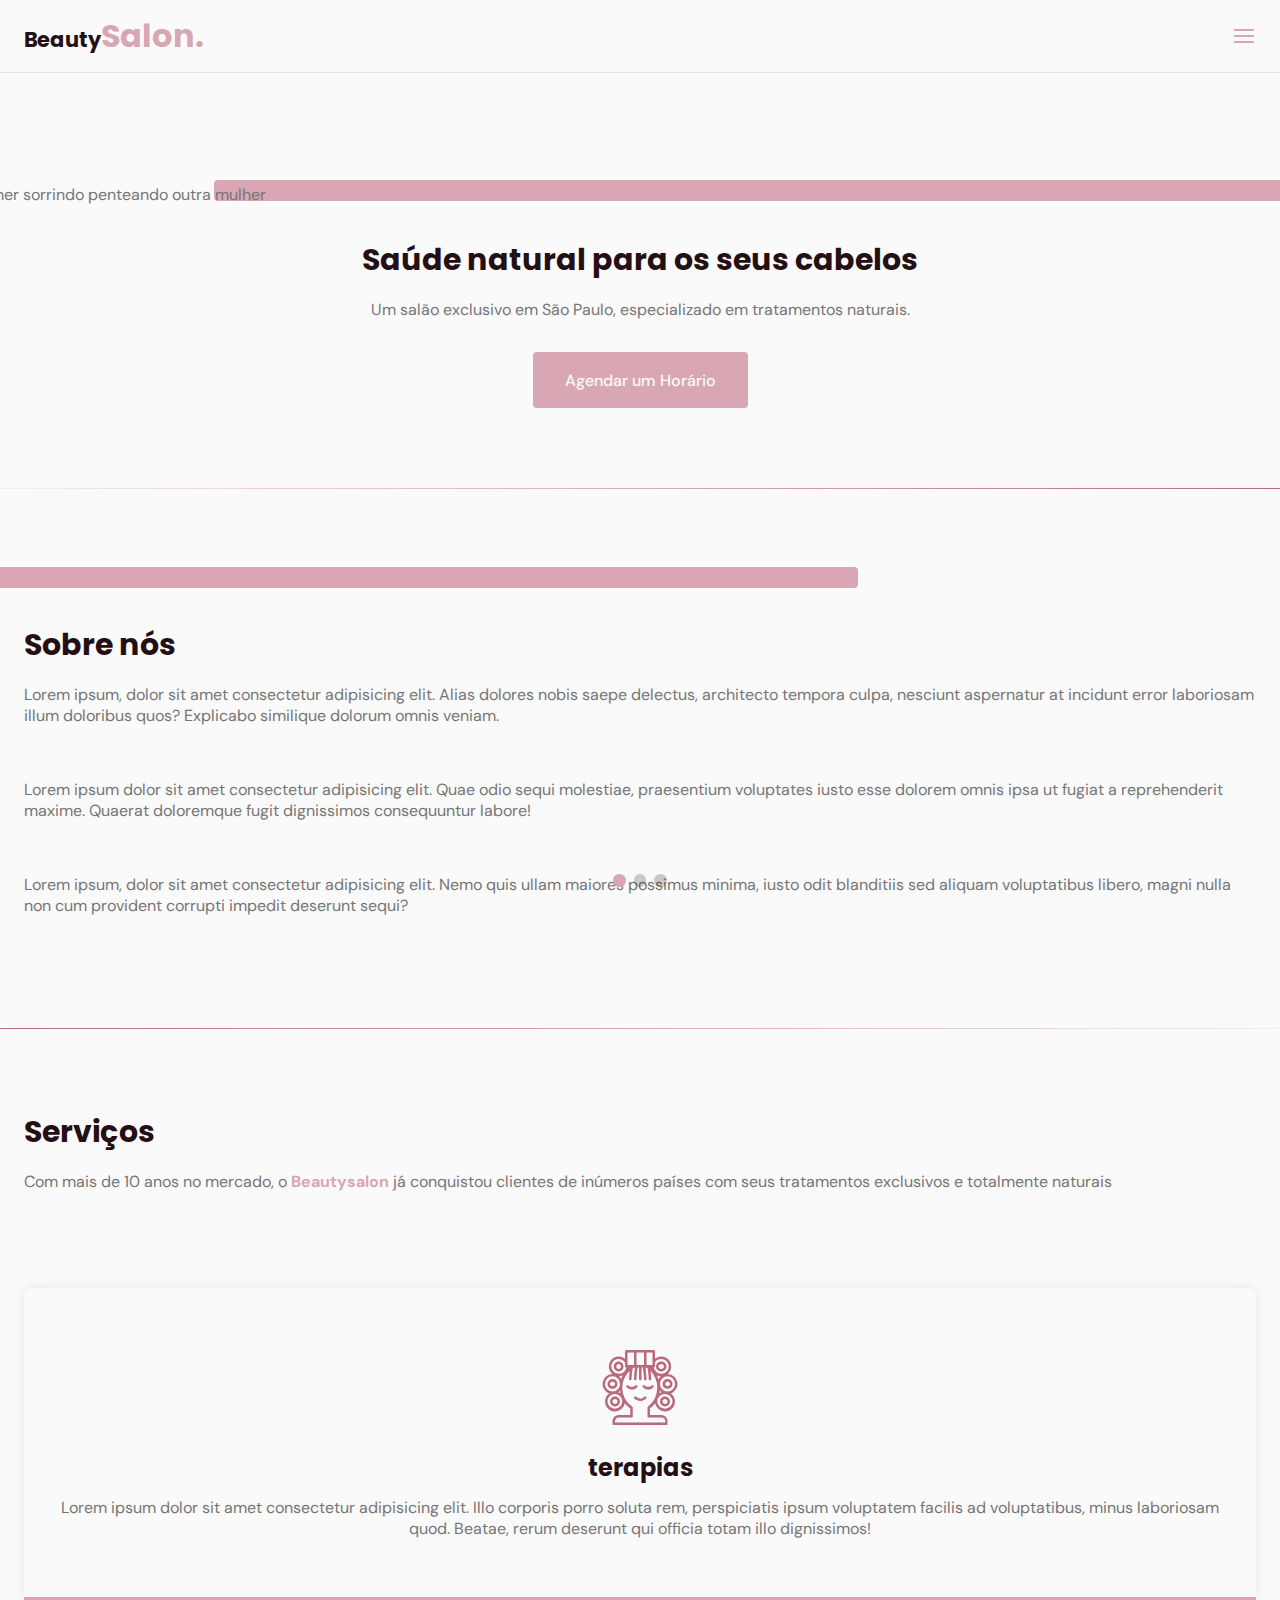
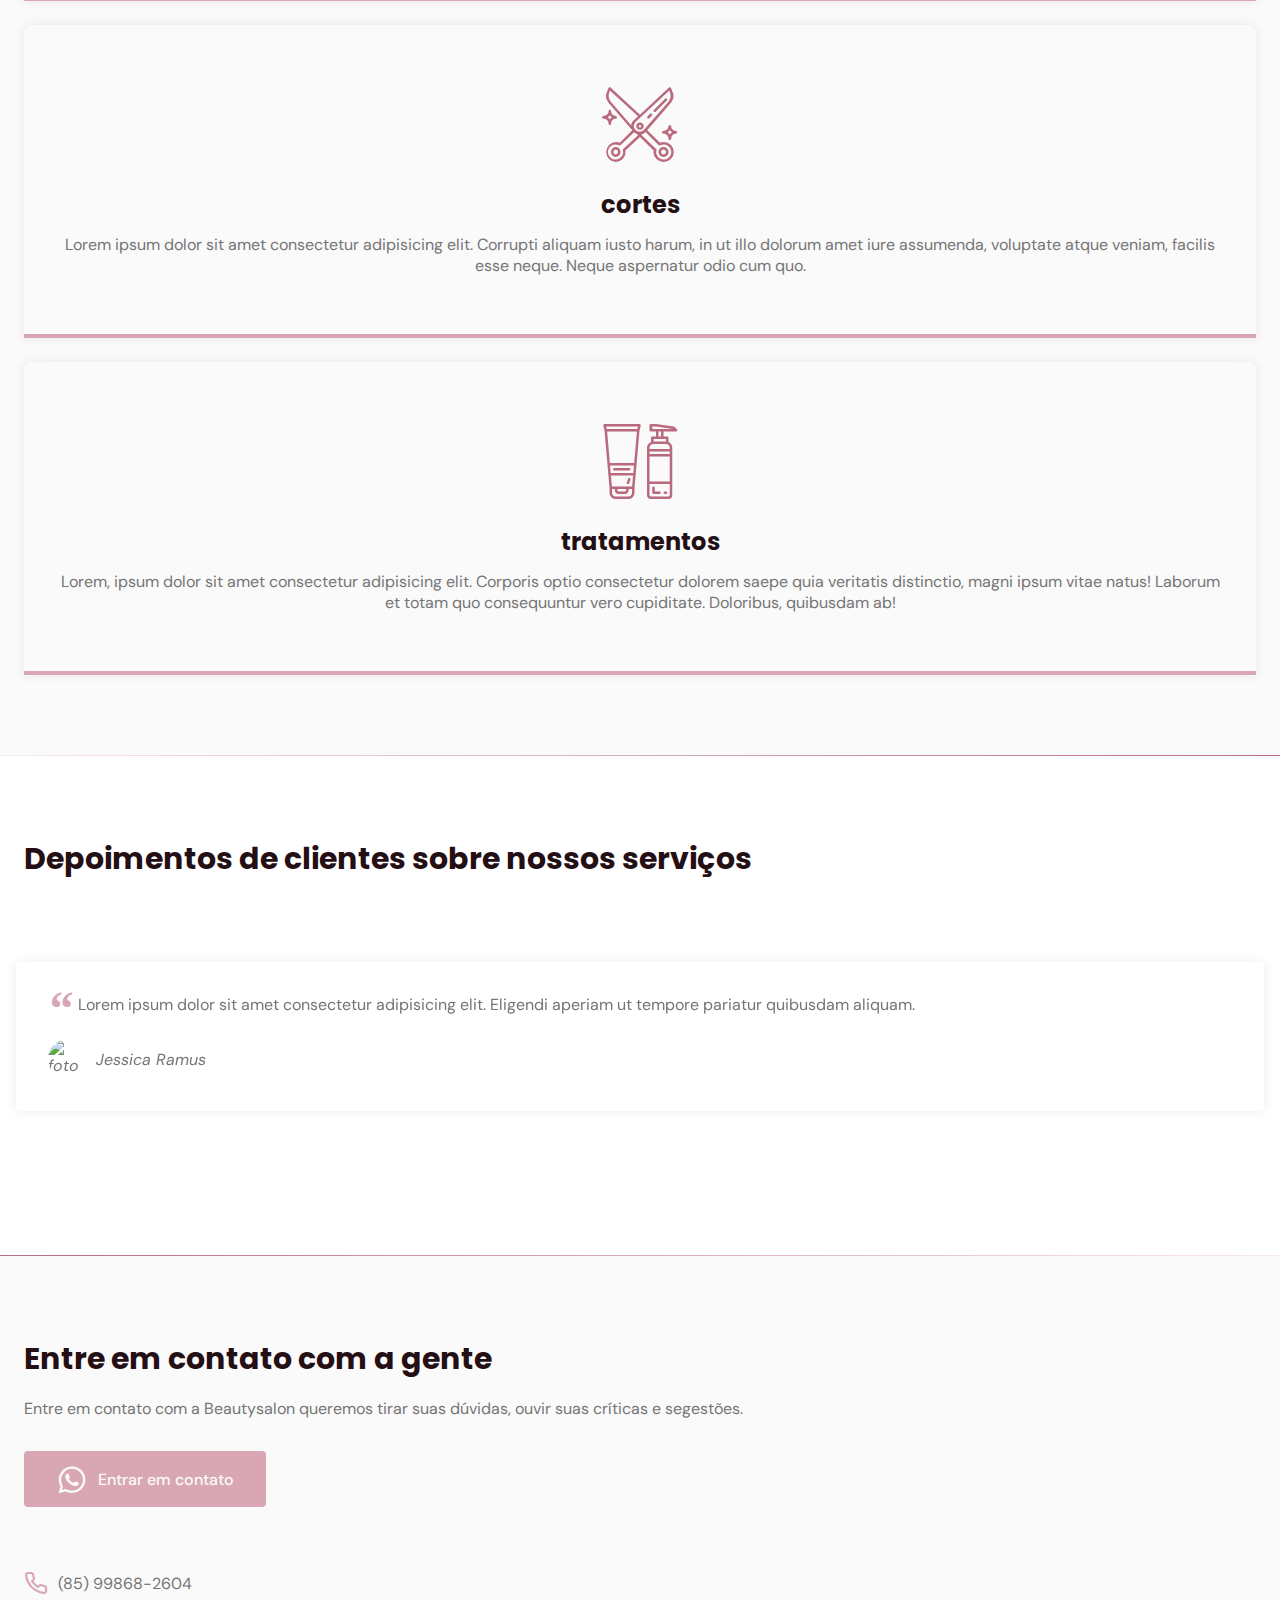
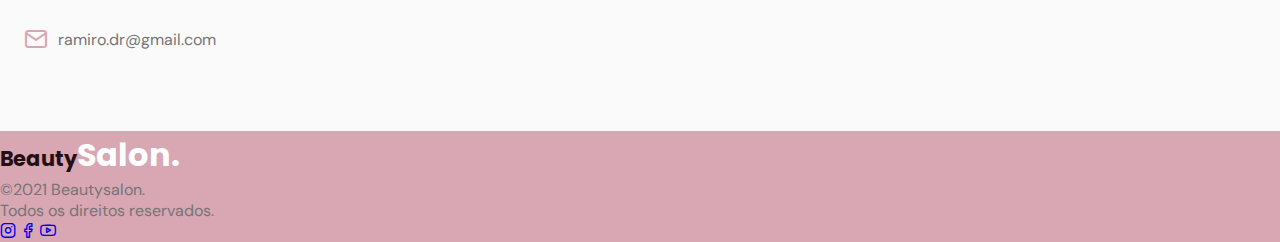
==== commit b30baccf: "comitando" ====
--- a/index.html
+++ b/index.html
@@ -244,11 +244,21 @@
       <footer>
         <div class="container grid"></div>
         <div class="rights">
-          <a class="logo" href="#home">Beauty<span>Salon.</span></a>
+          <a class="logo logo-alt" href="#home">Beauty<span>Salon.</span></a>
           <p>©2021 Beautysalon.</p>
           <p>Todos os direitos reservados.</p>
         </div>
-        <div class="social"></div>
+        <div class="social">
+          <a href="https://instagram.com" target="_blank"
+            ><i class="icon-instagram"></i
+          ></a>
+          <a href="https://facebook.com" target="_blank"
+            ><i class="icon-facebook"></i
+          ></a>
+          <a href="https://youtube.com" target="_blank"
+            ><i class="icon-youtube"></i
+          ></a>
+        </div>
       </footer>
     </main>
 
--- a/style.css
+++ b/style.css
@@ -197,7 +197,7 @@
 
 #header.scroll .icon-menu {
   transition: 0.5s;
-  color: white;
+  color: #fff;
 }
 
 .section header {
@@ -216,6 +216,11 @@
   color: var(--base-color);
   font-size: 2rem;
 }
+
+.logo-alt span {
+  color: #fff;
+}
+
 main {
   margin-top: 6.5rem;
 }
@@ -448,3 +453,9 @@
   margin-right: 0.6rem;
   color: var(--base-color);
 }
+
+/*===footer===*/
+
+footer {
+  background-color: var(--base-color);
+}
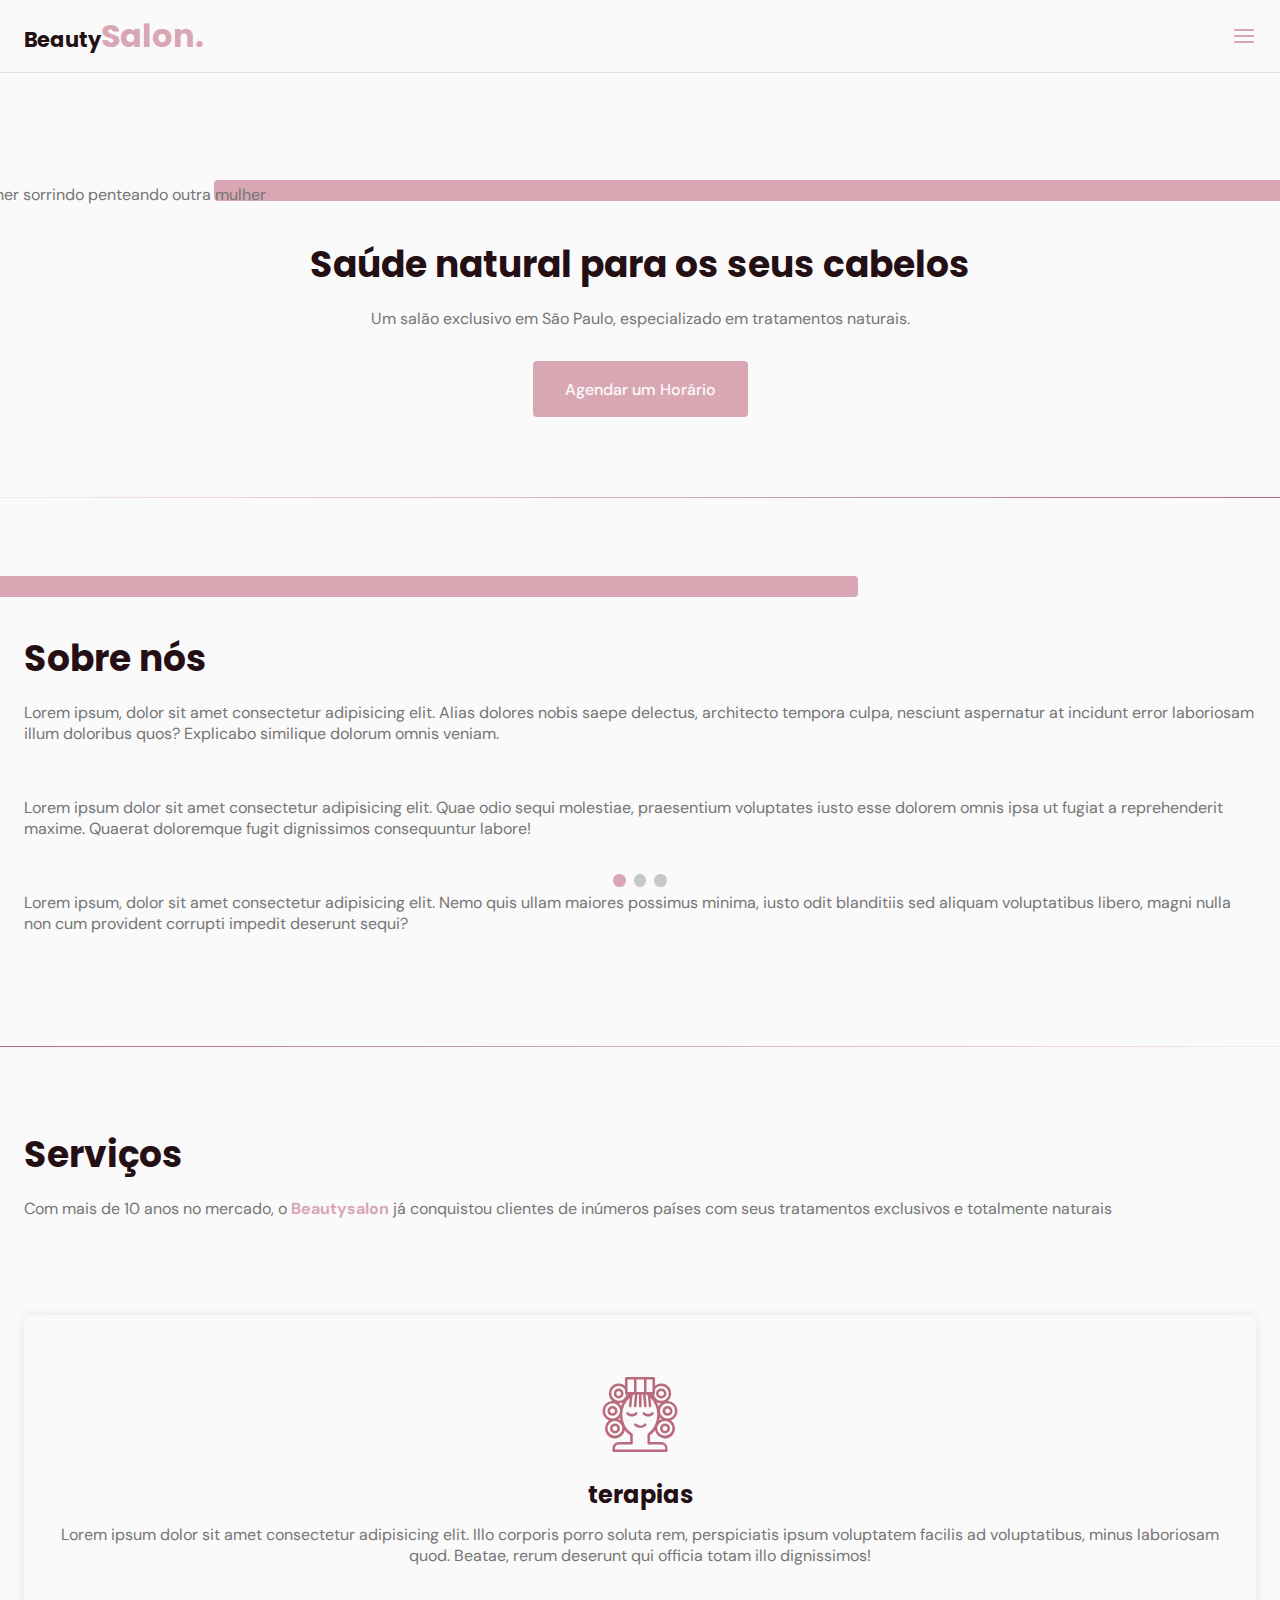
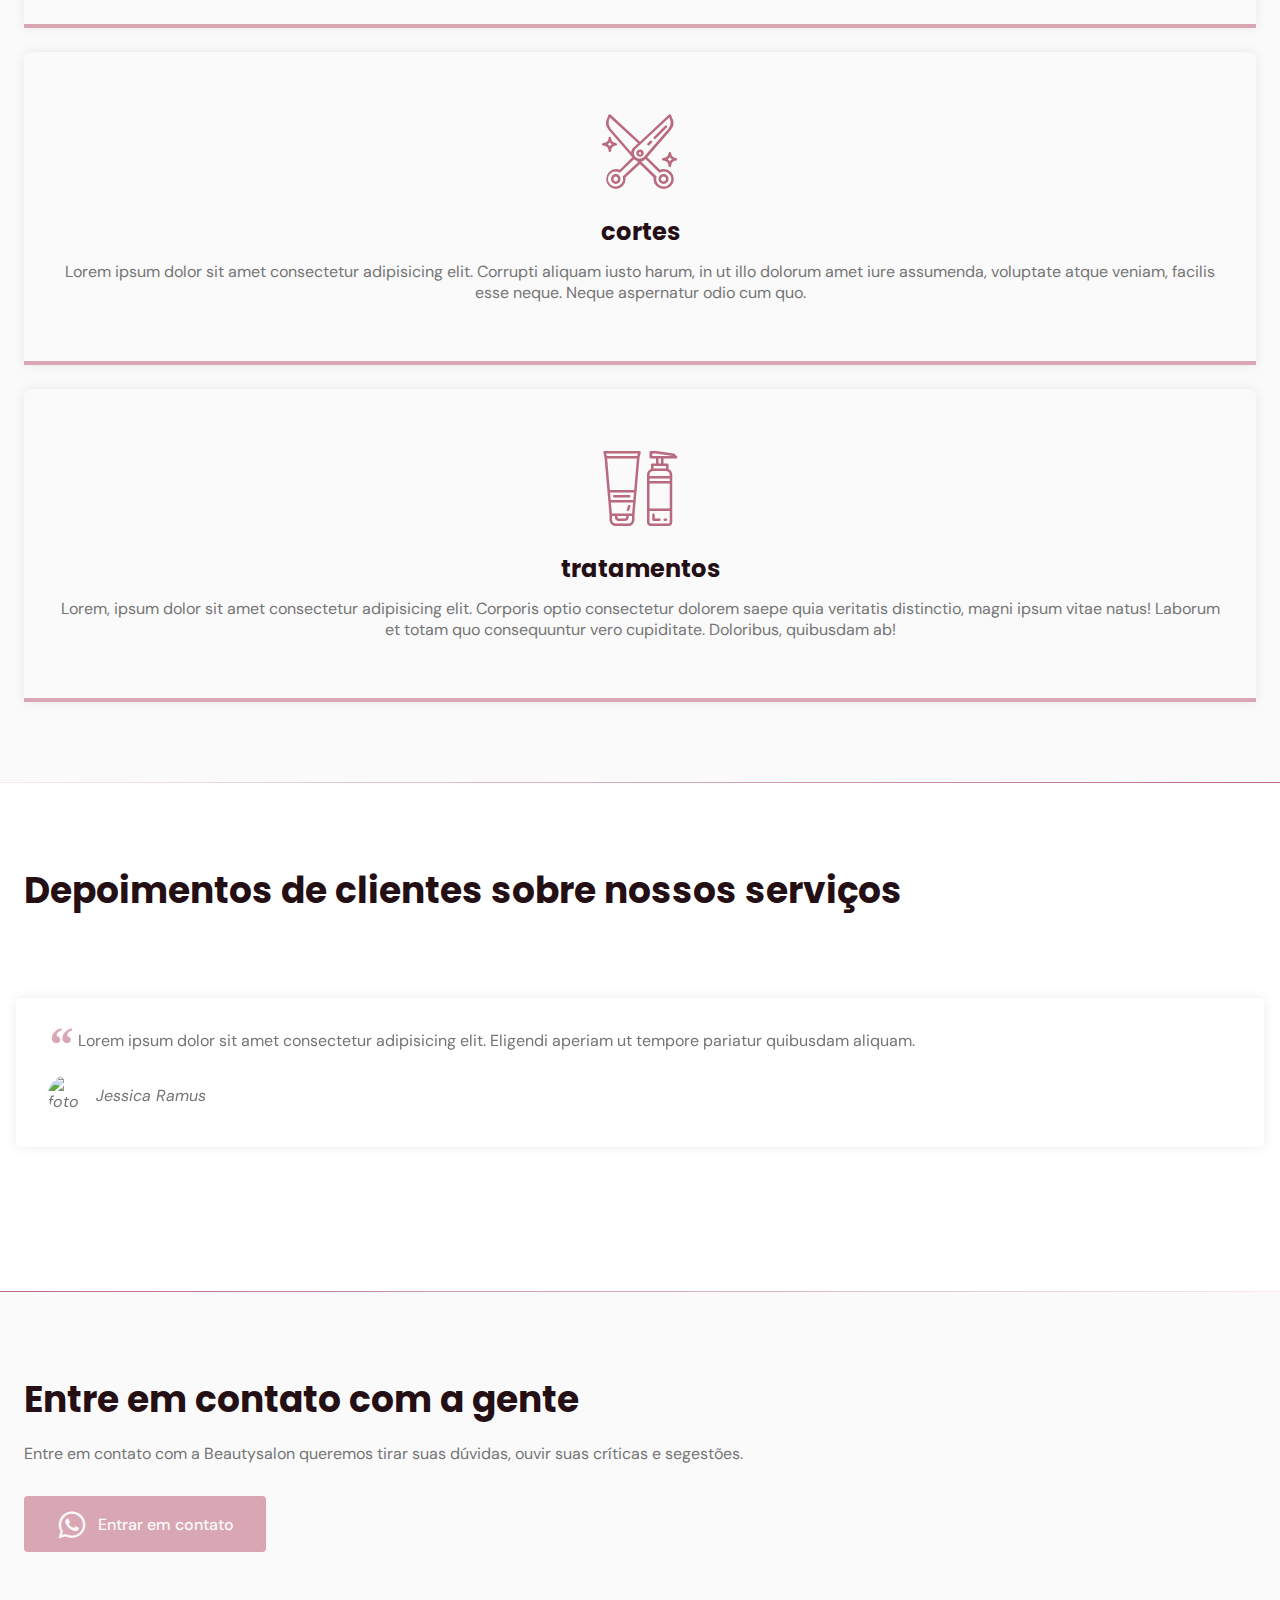
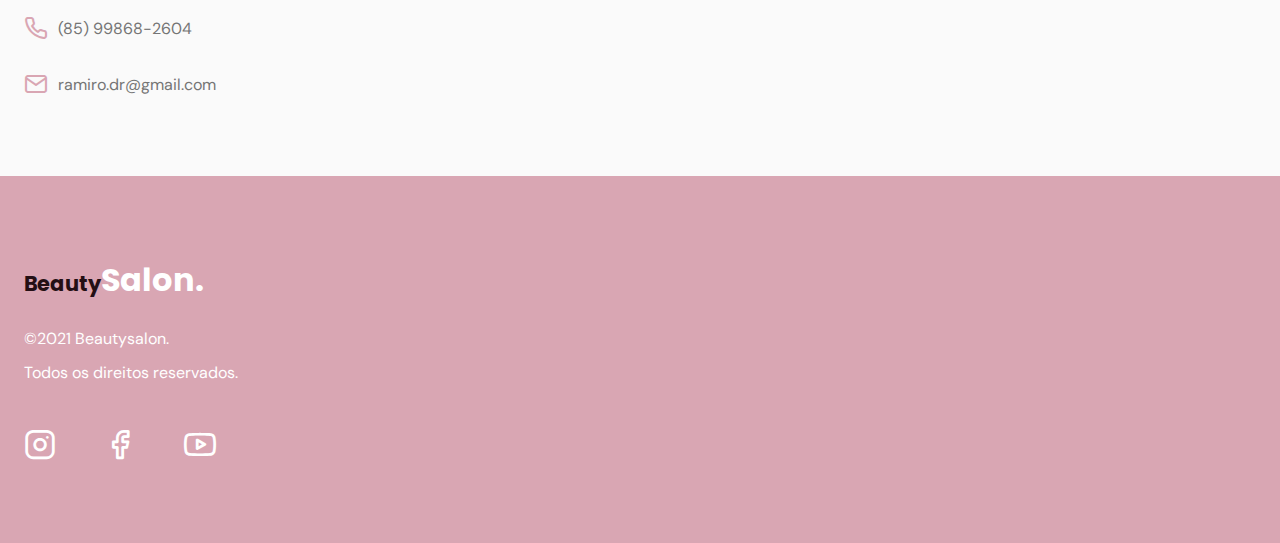
==== commit 61ff0186: "ajustando para dispositivos maiores" ====
--- a/index.html
+++ b/index.html
@@ -240,9 +240,10 @@
           </div>
         </div>
       </section>
-
-      <footer>
-        <div class="container grid"></div>
+    </main>
+
+    <footer class="section">
+      <div class="container grid">
         <div class="rights">
           <a class="logo logo-alt" href="#home">Beauty<span>Salon.</span></a>
           <p>©2021 Beautysalon.</p>
@@ -259,8 +260,8 @@
             ><i class="icon-youtube"></i
           ></a>
         </div>
-      </footer>
-    </main>
+      </div>
+    </footer>
 
     <script src="https://unpkg.com/swiper/swiper-bundle.min.js"></script>
     <script src="main.js"></script>
--- a/style.css
+++ b/style.css
@@ -459,3 +459,30 @@
 footer {
   background-color: var(--base-color);
 }
+
+footer .logo {
+  display: inline-block;
+  margin-bottom: 1.5rem;
+}
+
+footer .rights p {
+  color: #fff;
+  margin-bottom: 0.8rem;
+}
+
+footer i {
+  color: #fff;
+  font-size: 2rem;
+}
+
+footer .social {
+  display: flex;
+  gap: 3rem;
+}
+
+/*=======Responsivo======*/
+@media (min-width: 992px) {
+  .title {
+    font-size: 2.25rem;
+  }
+}
